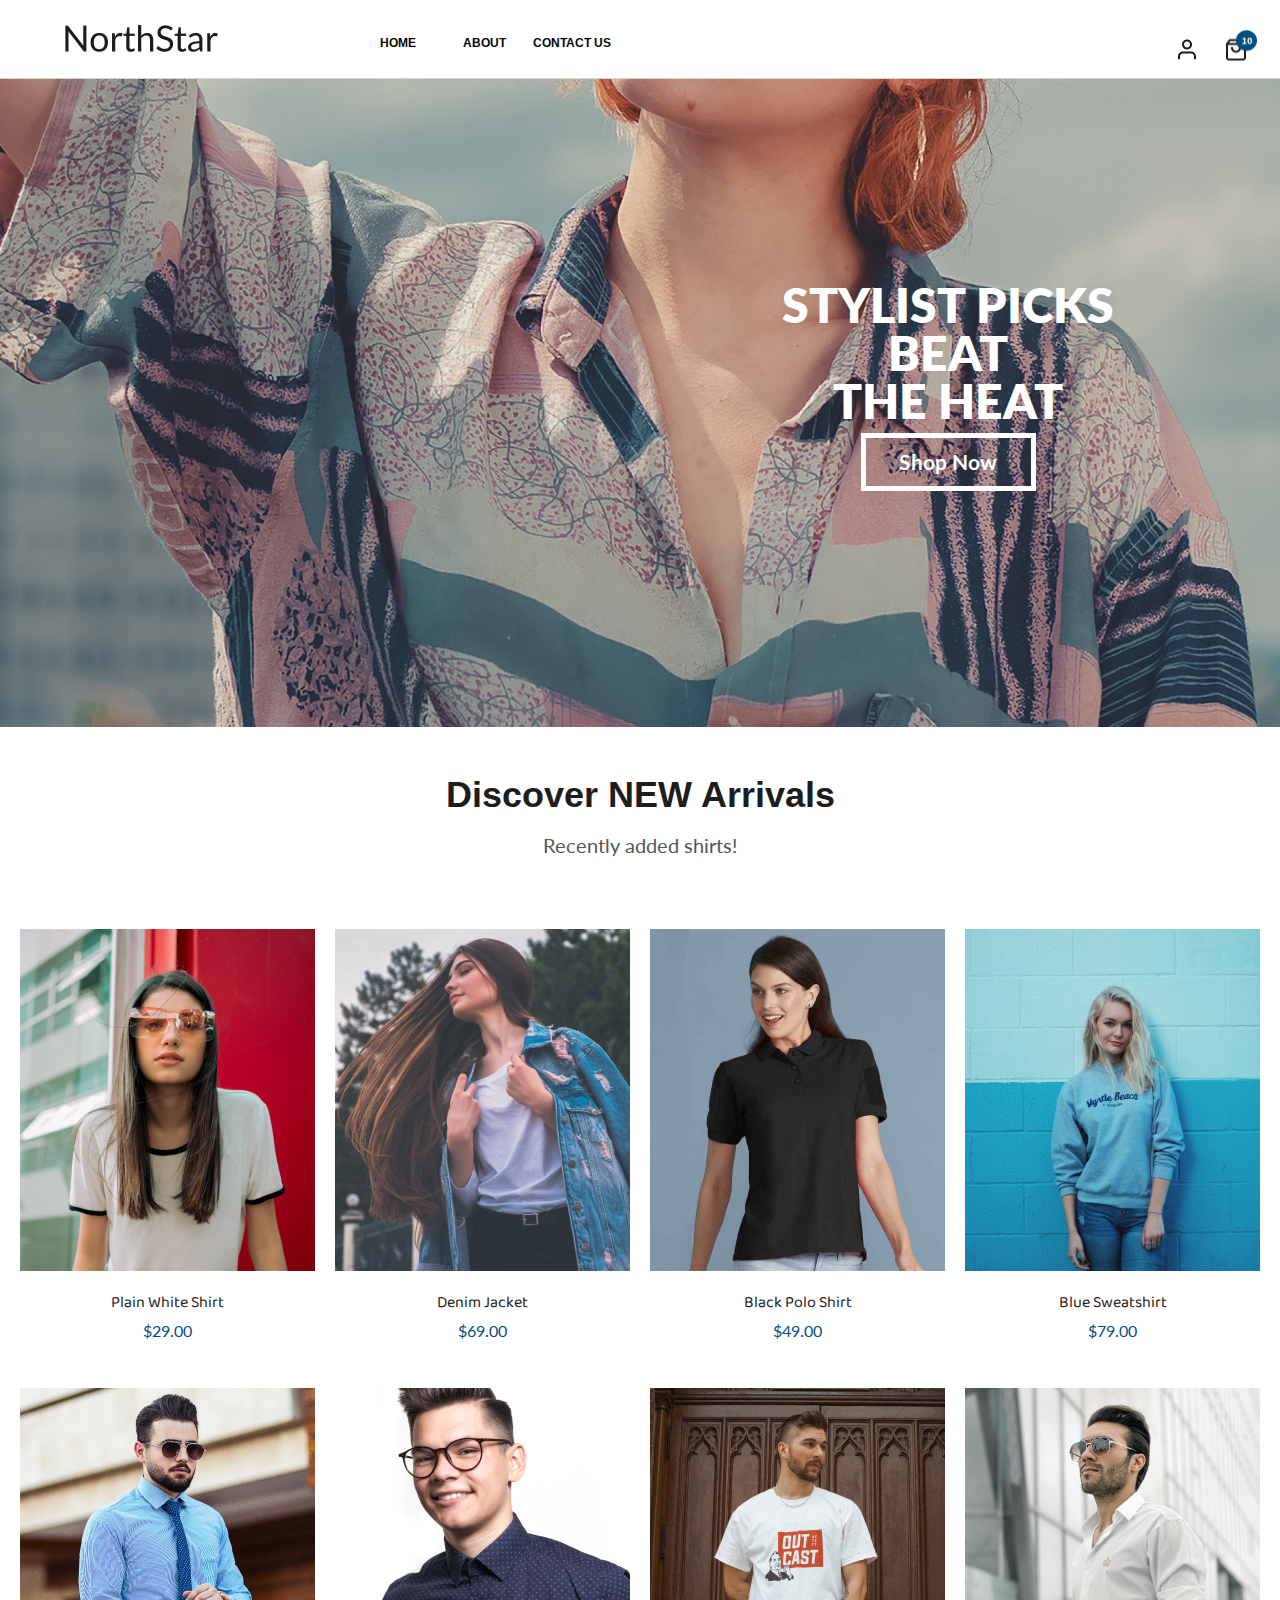
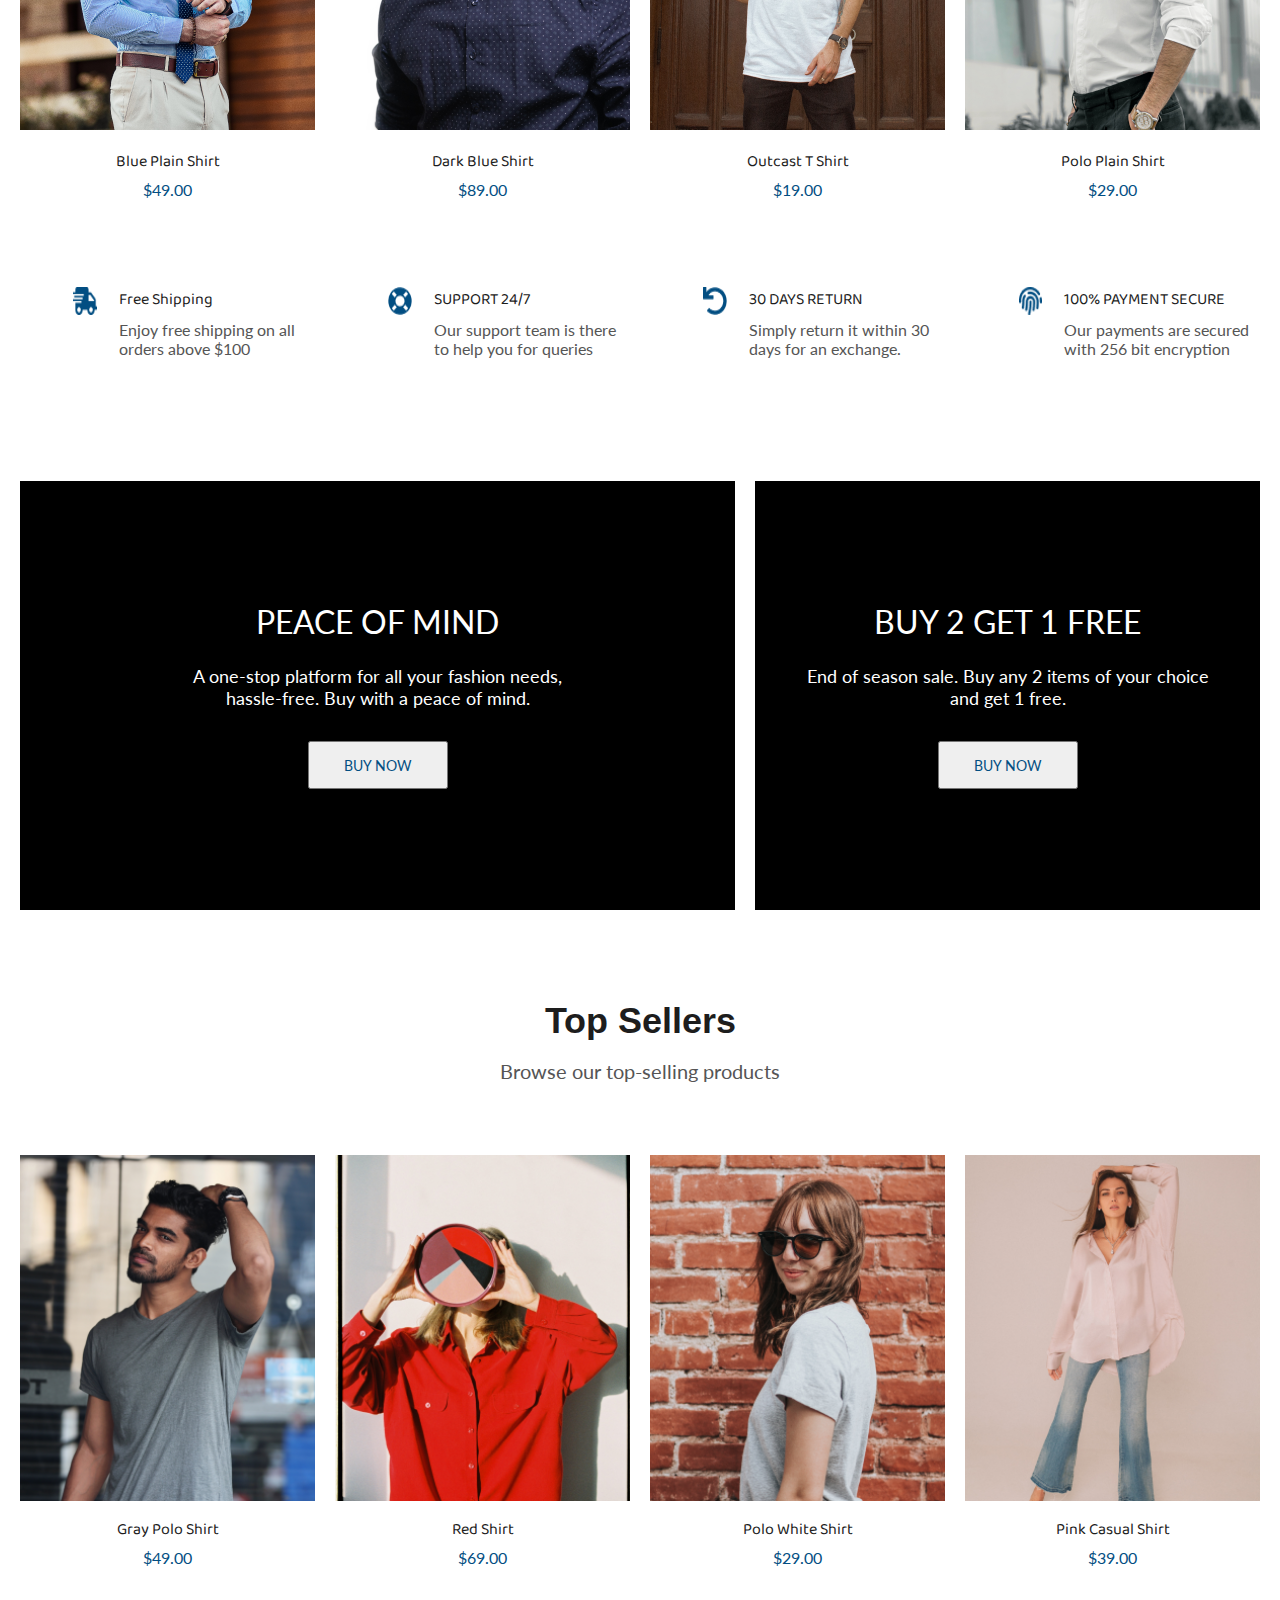
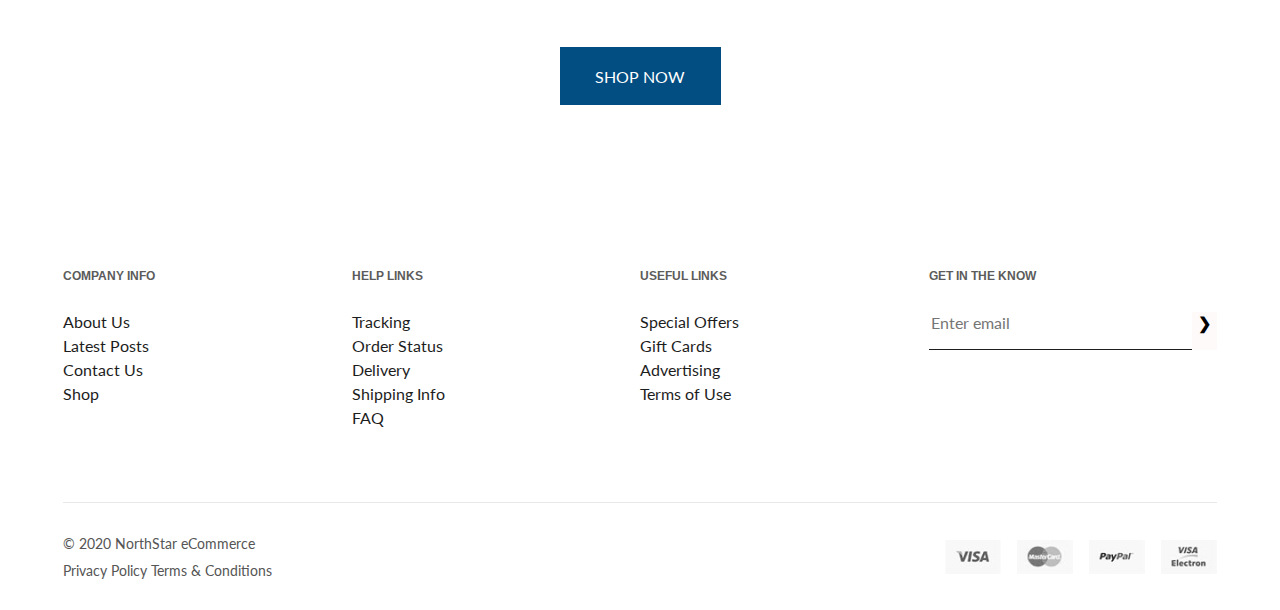
==== index.html @ 8b6afe8f "reviwe10/01/2568" ====
<!DOCTYPE html>
<html lang="en">
    <header>
        <meta charset="UTF-8">
        <meta name="viewport" content="width=device-width, initial-scale=1.0">
        <title>Multiple page</title>
        <link rel="stylesheet" href="style.css">
        <!-- font style -->
        <link rel="preconnect" href="https://fonts.googleapis.com">
        <link rel="preconnect" href="https://fonts.gstatic.com" crossorigin>
        <link href='https://fonts.googleapis.com/css?family=Baloo' rel='stylesheet'>
        <link href="https://fonts.googleapis.com/css2?family=Arimo:ital,wght@0,400..700;1,400..700&family=Lato:ital,wght@0,100;0,300;0,400;0,700;0,900;1,100;1,300;1,400;1,700;1,900&display=swap" rel="stylesheet">

    <body>
        <head>
            <nav>
                <div class="logo">
                    <img src="images/home/logo.png">
                </div>
                <div class="nav-groug">
                    <div class="nav-mix">
                    <div class="nav-links">
                        <a href="index.html">HOME</a>
                        <a href="about.html">ABOUT</a>
                        <a href="contact.html">CONTACT US</a>
                    </div>
                    </div>
                    <div class="nav-login">
                        <img class="user-icon" src="images/home/user-icon.png">
                        <img class="cart-icon" src="images/home/cart-icon.png">
                        <img class="menu-icon" src="images/home/menu-icon.png">
                    </div>
                </div>
            </nav>
        </head>

        <section class="welcome">
            <img src="images/home/bg-header.png">
            <div class="welcome-overlay">
                <h1>stylist picks beat<br> the heat</h1>
                <button>Shop Now</button>
            </div>
        </section>

        <!-- products -->
        <section class="new-arrivals">
            <div class="discover-new-arrivals">
                <h2>Discover NEW Arrivals</h2>
                <p>Recently added shirts!</p>
            </div>

            <div class="products-mix">
                <div class="products">
                    <a href="product-women.html">
                        <img src="images/home/new-plain-white-shirt-1.png">
                    </a>
                    <b>Plain White Shirt</b>
                    <p>$29.00</p>
                </div>
                <div class="products products-title two">
                    <a href="product-women.html">
                        <img src="images/home/new-denim-jacket-2.png">
                    </a>
                    <b>Denim Jacket</b>
                    <p>$69.00</p>
                </div>
                <div class="products products-title three">
                    <a href="product-women.html">
                        <img src="images/home/new-black-polo-shirt-3.png">
                    </a>
                    <b>Black Polo Shirt</b>
                    <p>$49.00</p>
                </div>
                <div class="products products-title four">
                    <a href="product-women.html">
                        <img src="images/home/new-blue-sweatshirt-4.png">
                    </a>
                    <b>Blue Sweatshirt</b>
                    <p>$79.00</p>
                </div>
                <div class="products products-title five">
                    <a href="product-men.html">
                        <img src="images/home/new-blue-plain-shirt-5.png">
                    </a>
                    <b>Blue Plain Shirt</b>
                    <p>$49.00</p>
                </div>
                <div class="products products-title six">
                    <a href="product-men.html">
                        <img src="images/home/new-dark-blue-shirt-6.png">
                    </a>
                    <b>Dark Blue Shirt</b>
                    <p>$89.00</p>
                </div>
                <div class="products products-title seven">
                    <a href="product-men.html">
                        <img src="images/home/new-outcast-shirt-7.png">
                    </a>
                    <b>Outcast T Shirt</b>
                    <p>$19.00</p>
                </div>
                <div class="products products-title eight">
                    <a href="product-men.html">
                        <img src="images/home/new-polo-shirt-8.png">
                    </a>
                    <b>Polo Plain Shirt</b>
                    <p>$29.00</p>
                </div>
            </div>
        </section>

        <!-- option -->
        <section class="option-mix">
            <div class="option">
                <img src="images/home/option-icon-1.png">
                <div class="option-text">
                    <b>Free Shipping</b>
                    <p>Enjoy free shipping on all orders above $100</p> 
                </div>
            </div>
            <div class="option two">
                <img src="images/home/option-icon-2.png">
                <div class="option-text two">
                    <b>SUPPORT 24/7</b>
                    <p>Our support team is there to help you for queries</p> 
                </div>
            </div>
            <div class="option three">
                <img src="images/home/option-icon-3.png">
                <div class="option-text three">
                    <b>30 DAYS RETURN</b>
                    <p>Simply return it within 30 days for an exchange.</p> 
                </div>
            </div>
            <div class="option four">
                <img src="images/home/option-icon-4.png">
                <div class="option-text four">
                    <b>100% PAYMENT SECURE</b>
                    <p>Our payments are secured with 256 bit encryption</p> 
                </div>
            </div>
        </section>

        <!-- promotion -->
        <section class="promotion-mix">
            <div class="promotion">
                <h1>peace of mind</h1>
                <p>A one-stop platform for all your fashion needs, hassle-free. Buy with a peace of mind.</p>
                <button>BUY NOW</button>
            </div>
            <div class="promotion two">
                <h1>Buy 2 Get 1 Free</h1>
                <p>End of season sale. Buy any 2 items of your choice and get 1 free.</p>
                <button>BUY NOW</button>
            </div>
        </section>

        <!-- top-sellers -->
        <section class="new-arrivals top-sellers-mix">
            <div class="discover-new-arrivals top-sellers">
                <h2>Top Sellers</h2>
                <p>Browse our top-selling products</p>
            </div>

            <div class="products-mix top-products-mix">
                <div class="products top-one">
                    <div class="image-container">
                        <img src="images/home/top-gray-polo-shirt-1.png">
                        <div class="hover-overlay">
                            <button>VIEW MORE</button>
                        </div>
                    </div>
                    <b>Gray Polo Shirt</b>
                    <p>$49.00</p>
                </div>
                <div class="products top-two">
                    <div class="image-container">
                        <img src="images/home/top-red-shirt-2.png">
                        <div class="hover-overlay">
                            <button>VIEW MORE</button>
                        </div>
                    </div>
                    <b>Red Shirt</b>
                    <p>$69.00</p>
                </div>
                <div class="products top-three">
                    <div class="image-container">
                        <img src="images/home/top-olo-white-3.png">
                        <div class="hover-overlay">
                            <button>VIEW MORE</button>
                        </div>
                    </div>
                    <b>Polo White Shirt</b>
                    <p>$29.00</p>
                </div>
                <div class="products top-four">
                    <div class="image-container">
                        <img src="images/home/top-pink-casual-4.png">
                        <div class="hover-overlay">
                            <button>VIEW MORE</button>
                        </div>
                    </div>
                    <b>Pink Casual Shirt</b>
                    <p>$39.00</p>
                </div>
            </div>

            <div class="show-now">
                <button>SHOP NOW</button>
            </div>
        </section>

        <!-- footer -->
        <footer class="footer">
            <div class="footer-mix">
                <div class="footer-list">
                    <b>Company Info</b>
                    <p>About Us</p>
                    <p>Latest Posts</p>
                    <p>Contact Us</p>
                    <p>Shop</p>
                </div>
                <div class="footer-list footer-two">
                    <b>Help Links</b>
                    <p>Tracking</p>
                    <p>Order Status</p>
                    <p>Delivery</p>
                    <p>Shipping Info</p>
                    <p>FAQ</p>
                </div>
                <div class="footer-list footer-three">
                    <b>Useful Links</b>
                    <p>Special Offers</p>
                    <p>Gift Cards</p>
                    <p>Advertising</p>
                    <p>Terms of Use</p>
                </div>
                <div class="footer-list footer-four">
                    <b>Get in the Know</b>
                    <form class="email-form">
                        <input type="email" placeholder="Enter email">
                        <button type="submit">&#10095;</button>
                    </form>
                </div>
            </div>
            <div class="footer-bottom">
                <div class="footer-policy">
                    <p class="footer-title">© 2020 NorthStar eCommerce</p>
                    <p class="footer-title-two">Privacy Policy  Terms & Conditions</p>
                </div>
                <div class="payment-icons">
                    <img src="images/home/footer-visa-1.png" >
                    <img src="images/home/footer-master-card-2.png" >
                    <img src="images/home/footer-paypal-3.png" >
                    <img src="images/home/footer-electon-4.png" >
                </div>
            </div>
        </footer>
        

    </body>
</html>
---- style.css ----
body {
    margin: 0;
    padding: 0;
    color: #333;
    font-weight: 400;
    font-style: normal;
    width: 100%;
    overflow-x: hidden;
}

header {
    background: #FFFFFF;
    color: #5b5b5b;
    position: sticky;
    scroll-snap-type: y mandatory;
    top: 0;
    z-index: 1000;
}

.logo {
    max-width: 156px;
    height: 44px;
    /* padding: 0px; */
    /* margin: 0; */
    /* display: flex; */
    align-content: center;
}

h1 {
    font-family: "Lato";
    font-style: normal;
}

p {
    font-family: "Lato";
    font-style: normal;
}

a {
    font-family: "Lato";
    font-style: normal;
}

button {
    font-family: "Lato";
    font-style: normal;
}

nav {
    display: flex;
    align-items: flex-end;
    padding: 18px 65px 16px;
    color: #fff;
    border-bottom: 1px solid #D6D6D6;
    gap: 140px;
}

.nav-groug {
    display: flex;
    justify-content: space-between
}

.nav-mix {
    display: flex;
}

.nav-links {
    list-style: none;
    color: #fff;
    gap: 8px;
    margin: 0;
    padding: 0;
    align-items: center;
    display: flex;
}

.nav-links a {
    font-family: "Arimo";
    font-weight: 700;
    font-style: normal;
    font-size: 12px;
    transition: color 0.3s;
    text-decoration: none;
    color: #060606;
    width: 79px;
    height: 16px;
    text-align: center;
}

.nav-login {
    display: flex;
    gap: 25px;
    margin: 0;
    padding-left: 564px;
    align-items: flex-end;
}

.user-icon .menu-icon {
    width: 24px;
    height: 24px;
}

.cart-icon {
    width: 33px;
    height: 39px;
}

.nav-links a:hover {
    color: #024E82;
}

.welcome {
    color: #060606;
    text-align: center;
    position: relative;
}

.welcome img {
    /* max-width: 1440px; */
    height: 648px;
    object-fit: cover;
    width: 100%;
}

.welcome-overlay {
    position: absolute;
    top: 202px;
    right: 102px;
    max-width: 460px;
    /* height: 384px; */
    width: 100%;
    /* transform: translate(60px, -50%); */
    text-transform: uppercase;
}

.welcome h1 {
    color: #ffffff;
    font-size: 48px;
    /* font-weight: bold; */
    line-height: 73px;
    margin: 0;
    text-align: center;
    /* font-family: 'LATO'; */
    font-weight: 800;
    line-height: 48px;
    /* width: 492px; */
    height: 104px;
    padding-bottom: 48px;
    /* box-shadow: 0px 4px 4px 0px rgba(0, 0, 0, 0.25); */
}

.welcome button {
    background: none;
    color: #ffffff;
    border: none;
    font-size: 21px;
    width: 175px;
    height: 58px;
    line-height: 22px;
    border: 5px solid rgba(255, 255, 255, 1);
    font-weight: 700;
    font-family: 'Lato';
    cursor: pointer;
}

.welcome button:hover{
    background-color: #45c39f;
    color: #ffffff;
}

/* Discover NEW Arrivals */
.new-arrivals {
    display: flex;
    flex-direction: column;
    align-items: center;
    margin: 42px 63px 18px;
}

.discover-new-arrivals {
    text-align: center;
}

.discover-new-arrivals h2 {
    font-family: Arimo;
    font-size: 36px;
    font-weight: 700;
    margin: 0;
    color: rgba(29, 29, 29, 1);
}

.discover-new-arrivals p {
    font-weight: 400;
    font-size: 20px;
    color: rgba(85, 85, 85, 1);
    margin: 16px 0 48px;
    height: 48px;
}

.products-mix {
    display: grid;
    grid-template-columns: repeat(4, 295px);
    gap: 48px 20px;
}

.products {
    display: flex;
    flex-direction: column;
    /* justify-content: center; */
    align-items: center;
}

.products-mix img {
    width: 295px;
    height: 342px;
    object-fit: cover;
}

.products-mix b {
    font-family: 'Baloo';
    font-size: 16px;
    font-weight: 400;
    text-align: center;
    color: rgba(29, 29, 29, 1);
    margin: 16px 0 6px;
}

.products-mix p {
    font-size: 16px;
    font-weight: 400;
    color: rgba(2, 78, 130, 1);
    margin: 0;
}

/* option */
.option-mix {
    display: grid;
    grid-template-columns: repeat(4, 233px);
    /* justify-content: space-around; */
    gap: 82px;
    padding: 70px 0 70px 73px;
}

.option-mix img {
    width: 24px;
    height: 28px;
    object-fit: fill;
}

.option-mix b {
    font-family: 'Baloo';
    font-size: 16px;
    font-weight: 400;
    color: rgba(29, 29, 29, 1);
}

.option-mix p {
    font-weight: 400;
    font-size: 16px;
    color: #555555;
    margin-top: 8px;
}

.option {
    display: grid;
    grid-template-columns: repeat(2, auto);
    gap: 22px;
}

/* promotion */
.promotion-mix {
    grid-template-columns: 715px 505px;
    display: grid;
    gap: 20px;
    justify-content: center;
    margin: 37px 63px 89px;
}

.promotion {
    background-color: black;
    display: flex;
    flex-direction: column;
    height: 429px;
    align-items: center;
    justify-content: center;
}

.promotion-mix h1 {
    font-size: 32px;
    font-weight: 400;
    text-transform: uppercase;
    color: white;
    margin: 0;
}

.promotion-mix p {
    font-size: 18px;
    font-weight: 400;
    color: white;
    width: 406px;
    text-align: center;
    margin: 24px 0 32px;
}

.promotion-mix button {
    font-family: 'Lato';
    font-size: 14px;
    font-weight: 400;
    color: #024E82;
    width: 140px;
    height: 48px;
    cursor: pointer;
}

.promotion-mix button:hover {
    background-color: #024E82;
    color: #D6D6D6;
}

/* Top product */
.image-container {
    position: relative;
    overflow: hidden;
}

.image-container img {
    width: 100%;
    height: 100%;
    object-fit: cover;
    transition: transform 0.3s ease-in-out;
}

.image-container:hover img {
    transform: scale(1.1); /* Zoom-in effect */
}

.hover-overlay {
    position: absolute;
    top: 50%;
    left: 50%;
    width: 100%;
    height: 100%;
    background-color: rgba(58, 58, 58, 0.72);
    display: flex;
    align-items: center;
    justify-content: center;
    opacity: 0;
    transition: opacity 0.3s ease-in-out;
    transform: translate(-50%, -50%);
}

.image-container:hover .hover-overlay {
    opacity: 1;
    cursor: pointer;
}

.hover-overlay button {
    background-color: white;
    color: black;
    border: none;
    font-size: 14px;
    font-weight: bold;
    transition: background-color 0.3s ease;
    width: 153px;
    height: 48px;
    font-family: 'Lato';
    color: #024E82;
    cursor: pointer;
}

.hover-overlay button:hover {
    background-color: black;
    color: white;
}

.top-products-mix {
    margin-bottom: 80px;
}

.top-sellers-mix {
    margin: 42px 63px 110px;
}

.show-now button {
    width: 161px;
    height: 58px;
    font-size: 16px;
    font-weight: 400;
    color: #FFFFFF;
    border-style: none;
    background-color: #024E82;
    cursor: pointer;
}

/* footer */
.footer {
    padding: 53px 63px 31px;
}

.footer-mix {
    display: flex;
    margin-bottom: 70px;
}

.footer-list {
    flex: 1;
    min-width: 200px;
}

.footer-list b {
    font-size: 12px;
    text-transform: uppercase;
    display: block;
    margin-bottom: 29px;
    font-weight: 700;
    font-family: 'Arimo';
}

.footer-list p {
    margin: 0 0 5px;
    font-size: 16px;
    color: #1D1D1D;
}

.footer-list p:hover {
    text-decoration: underline;
}

.email-form {
    display: flex;
    align-items: center;
    color: #555555;
}

.email-form input {
    flex: 1;
    padding-bottom: 17px;
    border: none;
    font-size: 16px;
    font-family: 'Lato';
    font-weight: 400;
    display: block;
    border-bottom: 1px solid #1D1D1D;
}

.email-form button {
    padding-bottom: 17px;
    border: none;
    background-color: snow;
    font-size: 16px;
    font-weight: 900;
    cursor: pointer;
}

.email-form button:hover {
    color: #ef1313;
}

.footer-bottom {
    display: flex;
    justify-content: space-between;
    align-items: center;
    font-size: 14px;
    color: #555555;
    border-top: 1px solid #E8E8E8;
    padding-top: 32px;
}

.footer-title {
    margin: 0 0 10px;
}

.footer-title-two {
    margin: 0;
}

.payment-icons {
    display: flex;
    gap: 16px;
}

.payment-icons img {
    width: 56px;
    height: 34px;
}
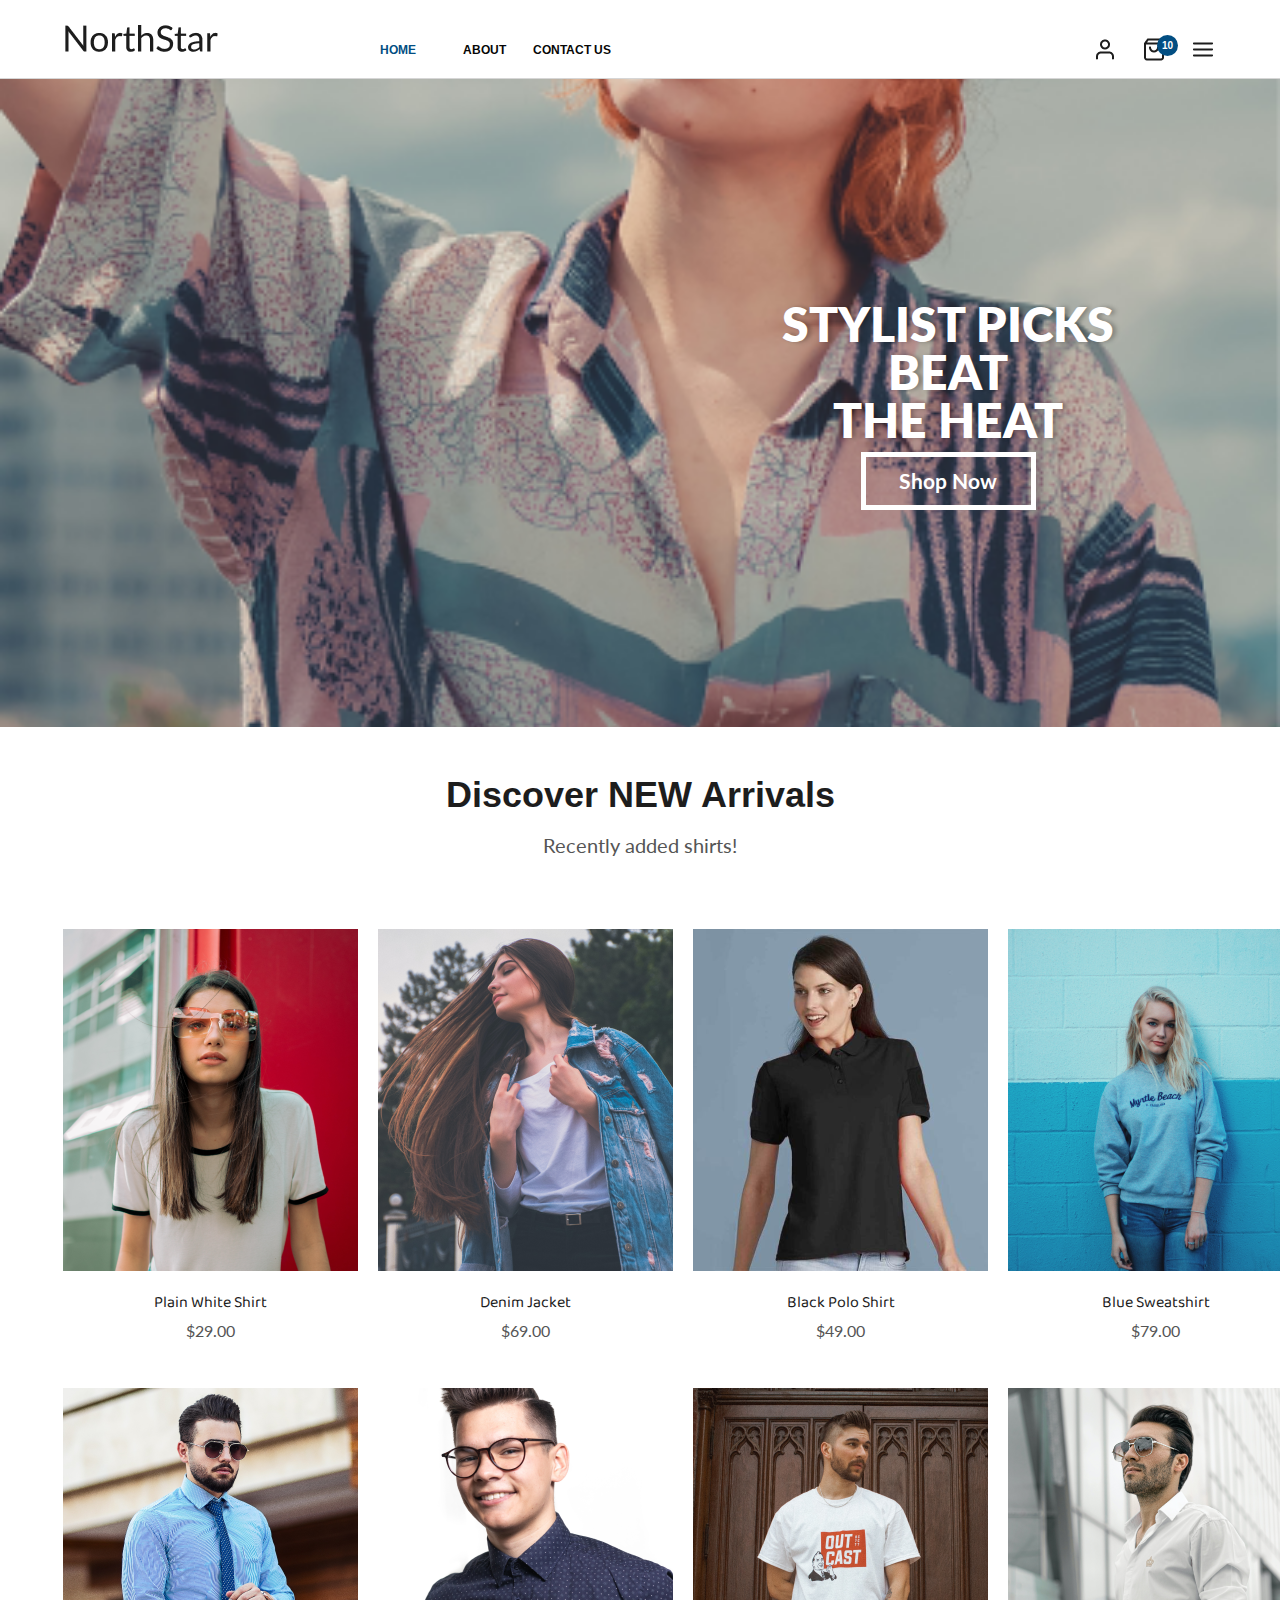
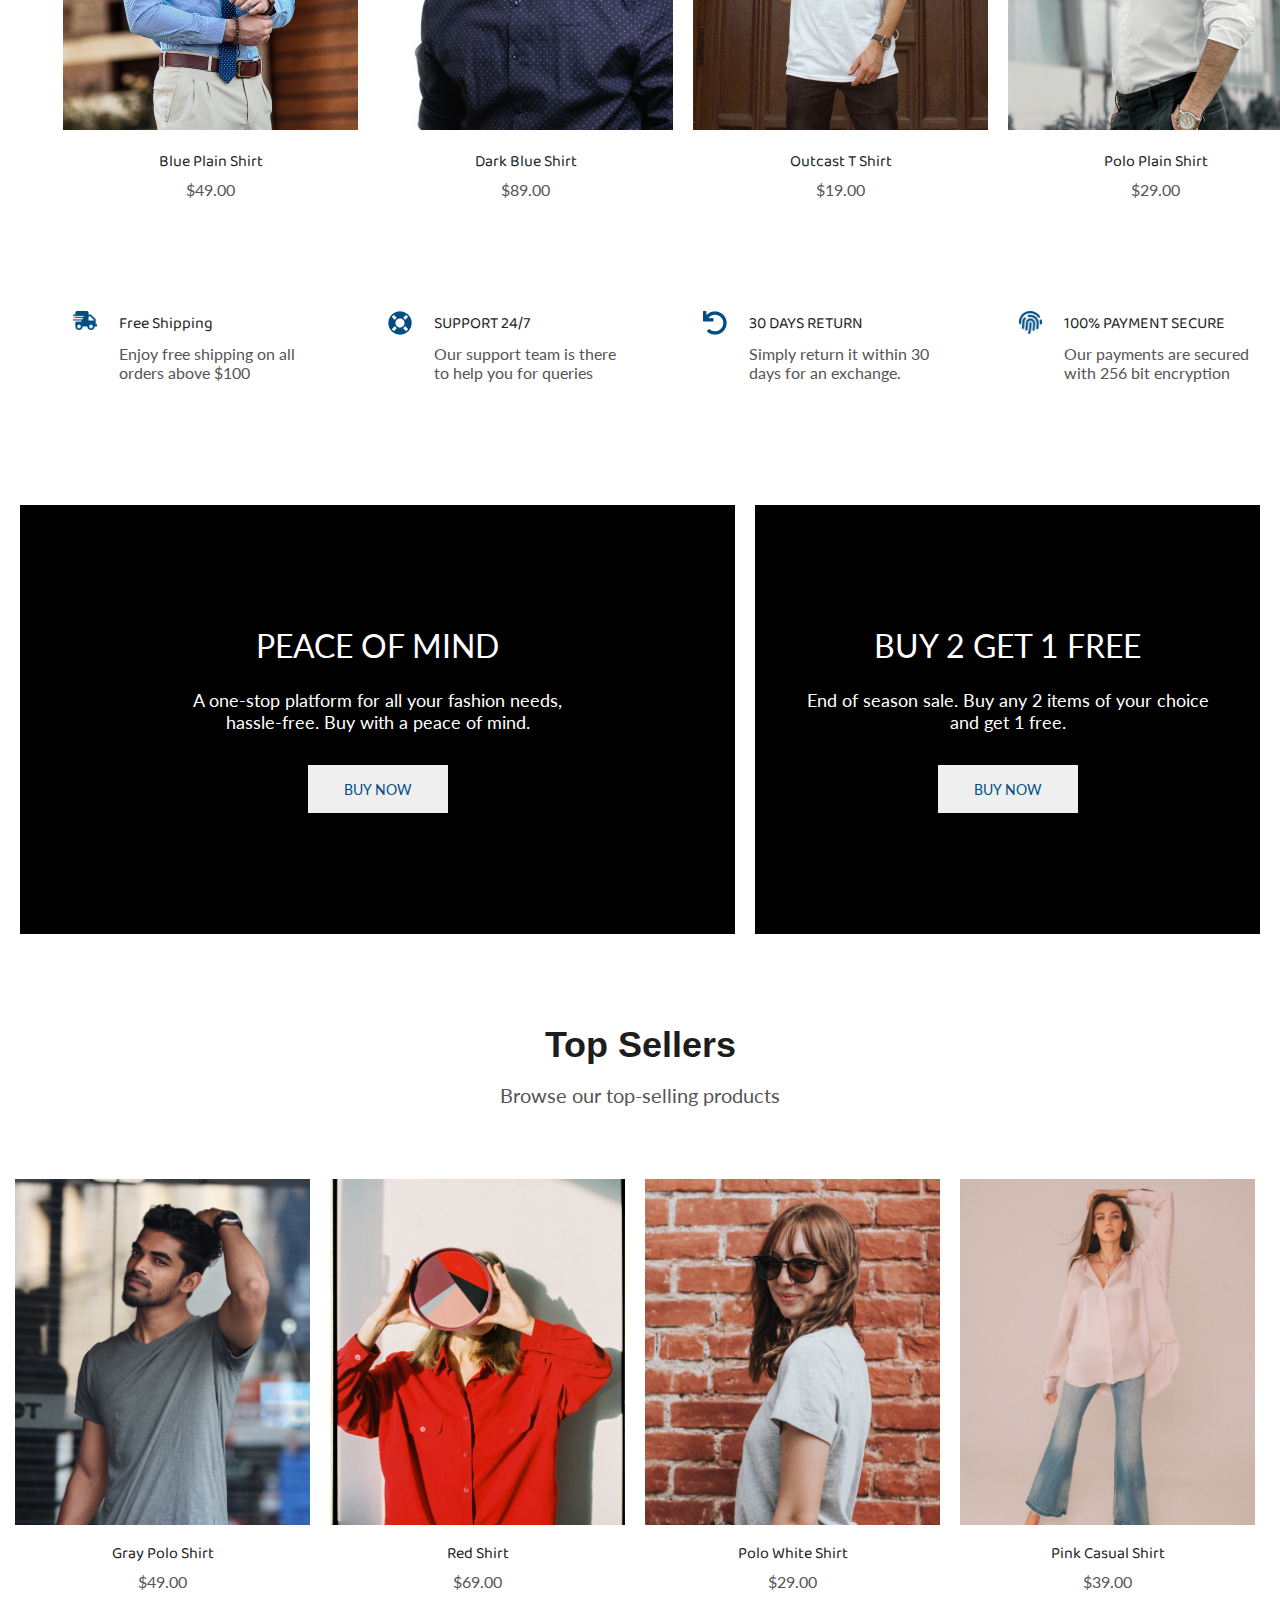
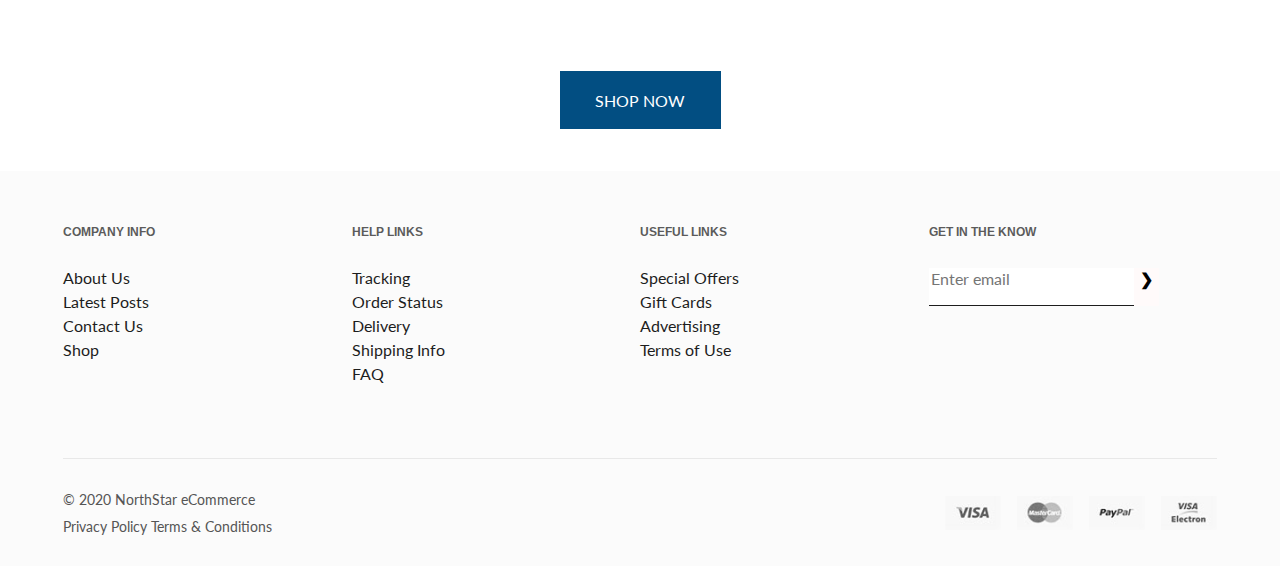
==== commit bc71670b: "review code 15/01/68-2" ====
--- a/index.html
+++ b/index.html
@@ -19,20 +19,35 @@
                 </div>
                 <div class="nav-groug">
                     <div class="nav-mix">
-                    <div class="nav-links">
-                        <a href="index.html">HOME</a>
-                        <a href="about.html">ABOUT</a>
-                        <a href="contact.html">CONTACT US</a>
-                    </div>
+                        <div class="nav-links">
+                            <a href="index.html" class="nav-blue">HOME</a>
+                            <a href="about.html" class="nav-black">ABOUT</a>
+                            <a href="contact.html" class="nav-black">CONTACT US</a>
+                        </div>
                     </div>
                     <div class="nav-login">
                         <img class="user-icon" src="images/home/user-icon.png">
-                        <img class="cart-icon" src="images/home/cart-icon.png">
+                        <div class="cart-mix">
+                            <img class="cart-icon" src="images/home/cart-icon.png" alt="Cart Icon">
+                            <div class="cart-circle">
+                              <!-- <img src="images/home/cart-icon-circle.png" alt="Cart Icon Circle"> -->
+                              <div class="cart-num">
+                                <input type="text" value="10" />
+                              </div>
+                            </div>
+                        </div>
                         <img class="menu-icon" src="images/home/menu-icon.png">
                     </div>
                 </div>
             </nav>
         </head>
+        <div class="hamburger-menu">
+            <nav class="hamham-bar">
+                <a href="index.html">HOME</a>
+                <a href="about.html">ABOUT</a>
+                <a href="contact.html">CONTACT US</a>
+            </nav>
+        </div>
 
         <section class="welcome">
             <img src="images/home/bg-header.png">
@@ -112,27 +127,27 @@
         <!-- option -->
         <section class="option-mix">
             <div class="option">
-                <img src="images/home/option-icon-1.png">
+                <img class="shop-img" src="images/home/option-icon-1.png">
                 <div class="option-text">
                     <b>Free Shipping</b>
                     <p>Enjoy free shipping on all orders above $100</p> 
                 </div>
             </div>
-            <div class="option two">
+            <div class="option">
                 <img src="images/home/option-icon-2.png">
                 <div class="option-text two">
                     <b>SUPPORT 24/7</b>
                     <p>Our support team is there to help you for queries</p> 
                 </div>
             </div>
-            <div class="option three">
+            <div class="option">
                 <img src="images/home/option-icon-3.png">
                 <div class="option-text three">
                     <b>30 DAYS RETURN</b>
                     <p>Simply return it within 30 days for an exchange.</p> 
                 </div>
             </div>
-            <div class="option four">
+            <div class="option">
                 <img src="images/home/option-icon-4.png">
                 <div class="option-text four">
                     <b>100% PAYMENT SECURE</b>
@@ -167,7 +182,9 @@
                     <div class="image-container">
                         <img src="images/home/top-gray-polo-shirt-1.png">
                         <div class="hover-overlay">
-                            <button>VIEW MORE</button>
+                            <a href="product-men.html">
+                                <button>VIEW MORE</button>
+                            </a>
                         </div>
                     </div>
                     <b>Gray Polo Shirt</b>
@@ -177,7 +194,9 @@
                     <div class="image-container">
                         <img src="images/home/top-red-shirt-2.png">
                         <div class="hover-overlay">
-                            <button>VIEW MORE</button>
+                            <a href="product-women.html">
+                                <button>VIEW MORE</button>
+                            </a>
                         </div>
                     </div>
                     <b>Red Shirt</b>
@@ -187,7 +206,9 @@
                     <div class="image-container">
                         <img src="images/home/top-olo-white-3.png">
                         <div class="hover-overlay">
-                            <button>VIEW MORE</button>
+                            <a href="product-women.html">
+                                <button>VIEW MORE</button>
+                            </a>
                         </div>
                     </div>
                     <b>Polo White Shirt</b>
@@ -197,7 +218,9 @@
                     <div class="image-container">
                         <img src="images/home/top-pink-casual-4.png">
                         <div class="hover-overlay">
-                            <button>VIEW MORE</button>
+                            <a href="product-women.html">
+                                <button>VIEW MORE</button>
+                            </a>
                         </div>
                     </div>
                     <b>Pink Casual Shirt</b>
@@ -256,6 +279,15 @@
                 </div>
             </div>
         </footer>
+
+        <script>
+            const hamburger = document.querySelector('.menu-icon');
+            const hamburgermenu = document.querySelector('.hamburger-menu');
+    
+            hamburger.addEventListener('click', () => {
+                hamburgermenu.classList.toggle('show');
+            });
+        </script>
         
 
     </body>
--- a/style.css
+++ b/style.css
@@ -1,3 +1,7 @@
+/* * {
+    border: 1px solid red;
+} */
+
 body {
     margin: 0;
     padding: 0;
@@ -57,7 +61,8 @@
 
 .nav-groug {
     display: flex;
-    justify-content: space-between
+    justify-content: space-between;
+    width: 100%;
 }
 
 .nav-mix {
@@ -81,7 +86,6 @@
     font-size: 12px;
     transition: color 0.3s;
     text-decoration: none;
-    color: #060606;
     width: 79px;
     height: 16px;
     text-align: center;
@@ -91,8 +95,9 @@
     display: flex;
     gap: 25px;
     margin: 0;
-    padding-left: 564px;
+    /* padding-left: 564px; */
     align-items: flex-end;
+    cursor: pointer;
 }
 
 .user-icon .menu-icon {
@@ -101,12 +106,105 @@
 }
 
 .cart-icon {
-    width: 33px;
-    height: 39px;
-}
-
-.nav-links a:hover {
+    width: 24px;
+}
+
+.cart-mix {
+  position: relative;
+  display: inline-block;
+}
+
+.cart-icon {
+    display: flex;
+}
+
+.cart-circle {
+    position: absolute;
+    /* top: 0; */
+    right: -12px;
+    /* transform: translateY(-50%); */
+    display: flex;
+    align-items: center;
+    justify-content: center;
+    background-color: #024E82;
+    color: #fff;
+    border-radius: 50%;
+    width: 21px;
+    height: 21px;
+    bottom: 6px;
+}
+
+.cart-num {
+    display: flex;
+}
+
+.cart-num input {
+    border: none;
+    background: transparent;
+    color: #fff;
+    text-align: center;
+    font-size: 10px;
+    /* width: 20px; */
+    font-weight: 700;
+    width: 100%;
+}
+
+/* .cart-num input:focus {
+  outline: none;
+} */
+
+/* .nav-links a:hover {
     color: #024E82;
+} */
+
+.nav-blue {
+    color: #024E82;
+}
+
+.nav-black {
+    color: #060606;
+}
+
+.menu-icon {
+    cursor: pointer;
+}
+
+.hamham-bar {
+    cursor: pointer;
+    flex-direction: column;
+    align-items: flex-start;
+    gap: 15px;
+    padding: 0px 15px;
+    border: none;
+}
+
+.hamham-bar a {
+    text-decoration: none;
+    list-style: none;
+    color: black;
+}
+
+.hamham-bar a:hover{
+    color: #0056b3;
+}
+
+/* Hamburger Menu */
+.hamburger-menu {
+    display: none;
+    flex-direction: column;
+    position: absolute;
+    top: 84px;
+    left: 0;
+    background-color: white;
+    width: 100%;
+    box-shadow: 0px 4px 6px rgba(0, 0, 0, 0.1);
+    padding: 20px;
+    z-index: 999;
+}
+    
+.hamburger-menu.show {
+    display: flex;
+    flex-direction: column;
 }
 
 .welcome {
@@ -124,12 +222,12 @@
 
 .welcome-overlay {
     position: absolute;
-    top: 202px;
+    top: 50%;
     right: 102px;
     max-width: 460px;
     /* height: 384px; */
     width: 100%;
-    /* transform: translate(60px, -50%); */
+    transform: translateY(-50%);
     text-transform: uppercase;
 }
 
@@ -146,7 +244,7 @@
     /* width: 492px; */
     height: 104px;
     padding-bottom: 48px;
-    /* box-shadow: 0px 4px 4px 0px rgba(0, 0, 0, 0.25); */
+    text-shadow: #00000040 4px 0 4px;
 }
 
 .welcome button {
@@ -168,16 +266,53 @@
     color: #ffffff;
 }
 
+/* about/contact */
+.welcome-mini {
+    color: #060606;
+    text-align: center;
+    position: relative;
+}
+
+.welcome-mini img {
+    /* max-width: 1440px; */
+    height: 348px;
+    object-fit: cover;
+    width: 100%;
+}
+
+.welcome-overlay-mini {
+    position: absolute;
+    bottom: 70px;
+    max-width: 460px;
+    width: 100%;
+    /* transform: translate(60px, -50%); */
+    text-transform: uppercase;
+    left: 63px;
+}
+
+.welcome-mini h1 {
+    color: #ffffff;
+    font-size: 48px;
+    margin: 0;
+    font-weight: 400;
+    width: 460px;
+    height: 48px;
+}
+
 /* Discover NEW Arrivals */
 .new-arrivals {
-    display: flex;
+    /* display: flex;
     flex-direction: column;
-    align-items: center;
+    align-items: center; */
     margin: 42px 63px 18px;
 }
 
 .discover-new-arrivals {
+    /* text-align: center; */
+    /* width: calc(1366px - 116px); */
+    /* margin: 42px auto; */
     text-align: center;
+    margin-bottom: 48px;
 }
 
 .discover-new-arrivals h2 {
@@ -192,7 +327,7 @@
     font-weight: 400;
     font-size: 20px;
     color: rgba(85, 85, 85, 1);
-    margin: 16px 0 48px;
+    margin: 16px 0 0;
     height: 48px;
 }
 
@@ -200,6 +335,8 @@
     display: grid;
     grid-template-columns: repeat(4, 295px);
     gap: 48px 20px;
+    width: calc(1366px - 116px);
+    margin: 42px auto;
 }
 
 .products {
@@ -227,7 +364,7 @@
 .products-mix p {
     font-size: 16px;
     font-weight: 400;
-    color: rgba(2, 78, 130, 1);
+    color: #555555;
     margin: 0;
 }
 
@@ -238,11 +375,18 @@
     /* justify-content: space-around; */
     gap: 82px;
     padding: 70px 0 70px 73px;
+    /* width: 100%; ปิดเพราะทำหน้าจอมือถือ */
+    max-width: 1240px;
+    margin: 0 auto;
+}
+
+.shop-img {
+    width: 30px;
 }
 
 .option-mix img {
     width: 24px;
-    height: 28px;
+    /* height: 28px; */
     object-fit: fill;
 }
 
@@ -309,6 +453,7 @@
     width: 140px;
     height: 48px;
     cursor: pointer;
+    border: none;
 }
 
 .promotion-mix button:hover {
@@ -377,7 +522,9 @@
 }
 
 .top-sellers-mix {
-    margin: 42px 63px 110px;
+    /* margin: 42px 63px 110px; */
+    width: calc(1366px - 116px);
+    margin: 42px auto;
 }
 
 .show-now button {
@@ -389,11 +536,557 @@
     border-style: none;
     background-color: #024E82;
     cursor: pointer;
+    margin: 0 auto;
+    align-items: center;
+    display: flex;
+    text-align: center;
+    justify-content: center;
+}
+
+/* About page */
+.welcome-mini {
+    color: #060606;
+    text-align: center;
+    position: relative;
+}
+
+.welcome-mini img {
+    /* max-width: 1440px; */
+    height: 348px;
+    object-fit: cover;
+    width: 100%;
+}
+
+.welcome-overlay-mini {
+    position: absolute;
+    bottom: 70px;
+    max-width: 460px;
+    width: 100%;
+    /* transform: translate(60px, -50%); */
+    text-transform: uppercase;
+    left: 63px;
+}
+
+.welcome-mini h1 {
+    color: #ffffff;
+    font-size: 48px;
+    margin: 0;
+    font-weight: 400;
+    width: 460px;
+    height: 48px;
+}
+
+/* select man or woman */
+.select-mix {
+    grid-template-columns: 600px 600px;
+    display: grid;
+    gap: 40px;
+    justify-content: center;
+    margin: 89px 63px 0;
+}
+
+.select {
+    position: relative;
+}
+
+.select img {
+    width: 600px;
+    height: 600px;
+}
+
+.select-overlay {
+    position: absolute;
+    bottom: 37px;
+    /* max-width: 460px; */
+    /* width: 100%; */
+    /* transform: translate(-50%, -50%); */
+    left: 50%;
+    transform: translateX(-50%);
+}
+
+.select-mix button {
+    font-family: 'Lato';
+    font-size: 24px;
+    font-weight: 400;
+    color: #14517B;
+    width: 196px;
+    height: 67px;
+    border-radius: 26px;
+    border: none;
+    cursor: pointer;
+}
+
+.select-mix button:hover {
+    background-color: #024E82;
+    color: #D6D6D6;
+}
+
+/* The Founders */
+.the-founders {
+    display: flex;
+    flex-direction: column;
+    align-items: center;
+    margin: 107px 63px 110px;
+    background-color: #FBFBFB;
+}
+
+.the-founders-title {
+    margin-bottom: 115px;
+}
+
+.the-founders-title h2 {
+    font-family: Arimo;
+    font-size: 36px;
+    font-weight: 700;
+    margin: 0;
+    color: #1D1D1D;
+}
+
+.the-founders-mix {
+    display: grid;
+    grid-template-columns: repeat(4, 295px);
+    gap: 20px;
+}
+
+.the-founders-people {
+    height: 364px;
+}
+
+.the-founders-mix img {
+    width: 295px;
+    height: 280px;
+    object-fit: cover;
+    margin-bottom: 32px;
+}
+
+.the-founders-mix b {
+    font-family: 'Arimo';
+    font-size: 21px;
+    font-weight: 700;
+    /* text-align: center; */
+    color: #1D1D1D;
+}
+
+/* Testimonials */
+.testimonials-mix {
+    display: flex;
+    flex-direction: column;
+    align-items: center;
+    /* margin: 107px 63px 110px; */
+}
+
+.testimonials-title {
+    margin-bottom: 115px;
+}
+
+.testimonials-title h2 {
+    font-family: Arimo;
+    font-size: 36px;
+    font-weight: 700;
+    margin: 0;
+    color: #1D1D1D;
+}
+
+.big-testimonials {
+    margin: 120px 222px;
+}
+
+.testimonials-people {
+    display: grid;
+    grid-template-columns: 210px 663px;
+    width: 1366px;
+    /* height: 456px; */
+    justify-content: center;
+    /* align-items: center; */
+    gap: 43px;
+}
+
+.testimonials-text {
+    display: flex;
+    flex-direction: column;
+}
+
+.testimonials-text img {
+    width: 48px;
+    height: 48px;
+    margin-bottom: 12px;
+}
+
+.testimonials-text b {
+    /* width: 663px; */
+    font-family: 'Baloo';
+    font-weight: 400;
+    font-size: 24px;
+    color: #555555;
+}
+
+.testimonials-text p {
+    font-size: 21px;
+    font-weight: 700;
+    color: #1D1D1D;
+    margin: 0;
+    margin-top: 32px;
+}
+
+/* contact us from */
+.contact-mix {
+    display: grid;
+    grid-template-columns: 820px 350px;
+    gap: 102px;
+    justify-content: center;
+    margin: 149px 0 110px;
+}
+
+.contact-mix h1 {
+    font-size: 36px;
+    font-weight: 700;
+    font-family: 'Arimo';
+    color: #3A3939;
+    margin: 0;
+}
+
+.contact-mix h2 {
+    margin: 0px;
+    font-size: 24px;
+    font-family: 'Arimo';
+    font-weight: 700;
+    color: #1D1D1D;
+}
+
+.contact-mix p {
+    font-size: 16px;
+    color: #555555;
+    margin: 32px 0 48px;
+}
+
+.form {
+    display: grid;
+    grid-template-columns: 400px 400px;
+    gap: 20px;
+}
+
+.form p {
+    margin: 0px;
+}
+
+.form input {
+    margin-top: 8px;
+    width: 400px;
+    height: 58px;
+    border: 1px solid #EBEBEB;
+    cursor: pointer;
+}
+
+.form-textarea {
+    display: flex;
+    flex-direction: column;
+    cursor: pointer;
+}
+
+.form-textarea p {
+    margin: 20px 0 12px;
+}
+
+.form-textarea textarea {
+    width: 820px;
+    height: 188px;
+    border: 1px solid #EBEBEB;
+    cursor: pointer;
+}
+
+.form-textarea button {
+    width: 192px;
+    height: 58px;
+    margin-top: 24px;
+    font-size: 16px;
+    font-weight: 400;
+    background-color: #024E82;
+    color: white;
+    /* transform: unset; */
+    text-transform: uppercase;
+    border: none;
+    cursor: pointer;
+}
+
+.form-textarea button:hover {
+    background-color: #4f71b0;
+    color: white;
+}
+
+.infomation p {
+    margin: 16px 0 48px;
+}
+
+/* Product */
+/* select man or woman */
+.products-page-mix {
+    gap: 48px;
+    padding: 40px 0 263px 63px;
+    display: grid;
+    grid-template-columns: repeat(2, 550px);
+    margin: 0 auto;
+    max-width: 1366px;
+    /* width: calc(1366px - 63px); */
+    /* margin: 40px auto;*/
+}
+
+/* ส่วนลดมุมบนภาพ */
+  .mini-price-mix {
+    display: flex;
+    align-items: center;
+    justify-content: center;
+    background-color: #D6763C;
+    color: #fff;
+    border-radius: 50%;
+    width: 21px;
+    height: 21px;
+    /* bottom: 6px; */
+    position: absolute;
+    top: 16px;
+    left: 16px;
+    width: 42px;
+    height: 42px;
+  }
+  
+  .mini-price-num {
+      display: flex;
+  }
+  
+  .mini-price-num input {
+      border: none;
+      background: transparent;
+      color: #fff;
+      text-align: center;
+      font-size: 15px;
+      width: 100%;
+      font-weight: 700;
+  }
+
+/* Product Image Section */
+.product-view {
+    position: relative;
+}
+
+.product-view .bg-product {
+    width: 550px;
+    /* border-radius: 8px; */
+    height: 685px;
+}
+
+.products-detail-page h2 {
+    font-weight: 700;
+    font-size: 15px;
+    /* color: #555555; */
+    margin: 0;
+    font-family: 'Arimo';
+    /* transition: up; */
+    text-transform: uppercase;
+}
+
+.products-detail-page h2 a {
+    border-block-end-style: none;
+    text-decoration: none;
+    color: #555555;
+}
+
+.products-detail-page h2 .shop {
+    text-decoration: none;
+    cursor: pointer;
+    color: #1D1D1D;
+}
+
+.products-detail-price h1 {
+    font-size: 36px;
+    font-weight: 700;
+    font-family: 'Arimo';
+    margin: 16px 0 0;
+    color: #1D1D1D;
+}
+
+.star-mix{
+    display: flex;
+    margin: 44px 0 18px 0;
+    text-align: end;
+}
+
+.star-mix p {
+    margin: 0;
+    font-size: 13px;
+}
+
+.star-mix img {
+    width: 15px;
+    height: 15px;
+}
+
+.price-mix {
+    display: flex;
+}
+
+.price-sale {
+    color: #818181;
+    font-size: 24px;
+    margin: 0px;
+    margin-right: 0px 0px 0 13px;
+    padding-right: 13px;
+    text-decoration: line-through;
+    font-weight: 400;
+    font-family: 'Lato';
+}
+
+.price-discounted {
+    color: #024E82;
+    font-size: 24px;
+    /* font-weight: bold; */
+    margin: 0;
+    font-weight: 400;
+    font-family: 'Lato';
+}
+
+.price-text {
+    margin: 26px 0 36px;
+    color: #555;
+    height: 72px;
+    font-size: 16px;
+}
+
+.drop-list {
+    position: relative;
+    width: 210px;
+}
+
+.drop-list select {
+    width: 100%;
+    padding: 10px;
+    font-size: 16px;
+    border: 1px solid #EBEBEB;
+    background-color: #fff;
+    color: #333;
+    cursor: pointer;
+    font-family: 'Lato';
+}
+
+.drop-list select option {
+    padding: 10px;
+    font-size: 16px;
+    background-color: #fff;
+    color: #333;
+    width: 200px;
+    font-family: 'Lato';
+}
+
+.drop-list select option:hover {
+    background-color: #f0f0f0;
+}
+
+.add-to-cart {
+    padding: 0;
+    background-color: #024E82;
+    color: #fff;
+    text-transform: uppercase;
+    border: none;
+    cursor: pointer;
+    width: 165px;
+    height: 48px;
+    font-size: 14px;
+    margin: 36px 0 32px;
+}
+
+.add-to-cart:hover {
+    background-color: #0056b3;
+}
+
+.product-tags p {
+    font-size: 14px;
+    color: #666;
+    margin: 32px 0 46px;
+    line-height: 24px;
+}
+
+.icon-circle {
+    display: block;
+    background: #F1F1F1;
+    width: 32px;
+    height: 32px;
+    border-radius: 50%;
+    position: relative;
+    border: none;
+}
+
+.icon-mini {
+    display: flex;
+    gap: 5px;
+}
+
+.icon-mini img {
+    width: 20px;
+    height: 20px;
+    position: absolute;
+    top: 50%;
+    right: 50%;
+    transform: translate(50%, -50%);
+}
+
+.icon-mini .mail img {
+    width: 16px;
+    height: 16px;
+}
+
+/* Description Section */
+.product-description{
+    /* width: 100%; */
+    height: 301px;
+    margin: 0 auto 9px
+}
+
+.description-title {
+    display: flex;
+    padding-left: 48px;
+}
+
+.description-title h3 {
+    border: 1px solid #EBEBEB;
+    width: 136px;
+    height: 56px;
+    text-align: center;
+    /* justify-content: center; */
+    align-content: center;
+    font-size: 16px;
+    font-family: 'Arimo';
+    font-weight: 700;
+    color: #1D1D1D;
+    margin: 0;
+    border-bottom: none;
+    cursor: pointer;
+}
+
+.description-title .reviews {
+    color: #818181;
+    border-left: none;
+}
+
+.description-section {
+    /* width: 1240px; */
+    height: 246px;
+    /* margin: 48px; */
+    border: 1px solid #EBEBEB;
+    align-content: center;
+    margin: 0 48px;
+}
+
+.description-section p {
+    margin: 0 auto;
+    font-size: 16px;
+    color: #555555;
+    /* border: 1px solid #EBEBEB; */
+    height: 150px;
+    width: 1144px;
 }
 
 /* footer */
 .footer {
     padding: 53px 63px 31px;
+    background-color: #FBFBFB;
 }
 
 .footer-mix {
@@ -419,6 +1112,8 @@
     margin: 0 0 5px;
     font-size: 16px;
     color: #1D1D1D;
+    cursor: pointer;
+
 }
 
 .footer-list p:hover {
@@ -432,7 +1127,7 @@
 }
 
 .email-form input {
-    flex: 1;
+    /* flex: 1; */
     padding-bottom: 17px;
     border: none;
     font-size: 16px;
@@ -483,8 +1178,394 @@
     height: 34px;
 }
 
-
-
-
-
-
+/* หน้าจอใหญ่ */
+@media (min-width: 1366px) {
+
+    .menu-icon {
+        display: none;
+    }
+
+    .product-description {
+        max-width: 1240px ;
+        height: 301px;
+    }
+
+    .description-section {
+        width: 1240px;
+    }
+}
+
+/* tablet */
+@media (min-width: 768px) and (max-width: 1279px) {
+    
+    .nav-mix {
+        display: none;
+    }
+
+    .nav-login {
+        padding: 0;
+    }
+
+    .nav-groug {
+        justify-content: flex-end;
+    }
+
+    .welcome-overlay {
+        top: 50%;
+        right: 50%;
+        transform: translate(50%, -50%);
+    }
+
+    .products-mix {
+        grid-template-columns: repeat(2, 295px);
+        justify-content: center;
+        width: auto;
+        margin-bottom: 80px;
+    }
+    
+    .option-mix {
+        grid-template-columns: repeat(2, 233px);
+        /* margin: 0 auto; */
+        justify-content: center;
+        padding: 70px 0 70px 0;
+    }
+
+    .promotion-mix {
+        grid-template-columns: repeat(1, 715px);
+    }
+
+    .top-sellers-mix {
+        width: auto;
+        margin: 42px auto;
+    }
+
+    /* About */
+    .select-mix {
+        grid-template-columns: 350px 350px;
+        gap: 20px;
+    }
+
+    .select img {
+        width: 350px;
+        height: 350px;
+    }
+
+    .the-founders-mix {
+        grid-template-columns: repeat( 2, 295px);
+    }
+
+    .select-mix button {
+        width: 160px;
+        height: 50px;
+        font-size: 18px;
+    }
+
+    .testimonials-mix {
+        margin: 107px 63px 110px;
+    }
+
+    .testimonials-people {
+        grid-template-columns: 210px 400px;
+        width: 100%;
+    }
+
+    .testimonials-images img {
+        width: 190px;
+    }
+
+    /* contect */
+    .welcome-mini h1 {
+    }
+
+    .welcome-overlay-mini {
+    }
+    
+    .contact-mix{
+        grid-template-columns: repeat(1, 720px);
+        margin: 149px 0 90px;
+    }
+
+    .form input {
+        width: 100%;
+    }
+
+    .form {
+        grid-template-columns: 300px 300px;
+    }
+
+    .form-textarea textarea {
+        width: 100%;
+    }
+
+    .form-textarea button {
+        width: 150px;
+        height: 48px;
+        font-size: 12px;
+    }
+
+    /* product */
+    .products-page-mix {
+        grid-template-columns: repeat(1, auto);
+        padding: 40px 63px 163px;
+    }
+
+    .product-view .bg-product {
+        width: 650px;
+        object-fit: cover;
+    }
+
+    .description-title {
+        padding: 0;
+    }
+
+    .product-description {
+        margin: 0 20px 9px;
+    }
+
+    .description-section {
+        margin: 0;
+    }
+
+    .description-section p {
+        width: 700px;
+    }
+    
+    /* footer */
+    .footer {
+        padding: 53px 23px 31px;
+    }
+
+    .footer-mix {
+        flex-direction: column;
+    }
+
+    .footer-list p {
+        font-size: 18px;
+    }
+
+    .footer-list b {
+        font-size: 15px;
+    }
+
+    .footer-list {
+        margin-bottom: 60px;
+    }
+
+    .footer-bottom { 
+        flex-direction: column-reverse;
+        align-items: flex-start;
+        gap: 50px;
+    }
+
+}
+
+/* mobile */
+@media (min-width: 375px) and (max-width: 767px) {
+
+    nav {
+        padding: 18px 15px 16px;
+        gap: 50px;
+    }
+    
+    .nav-mix {
+        display: none;
+    }
+
+    .nav-login {
+        padding: 0;
+        gap: 15px;
+    }
+
+    .nav-groug {
+        justify-content: flex-end;
+    }
+
+    .welcome-overlay {
+        top: 50%;
+        right: 50%;
+        transform: translate(50%, -50%);
+    }
+
+    .products-mix {
+        grid-template-columns: repeat(2, 150px);
+        justify-content: center;
+        width: auto;
+        margin-bottom: 80px;
+    }
+
+    .new-arrivals {
+        margin: 42px 20px 18px;
+    }
+
+    .products-mix img {
+        width: 150px;
+        height: 202px;
+    }
+    
+    .option-mix {
+        gap: 30px;
+        grid-template-columns: repeat(1, 233px);
+        /* margin: 0 auto; */
+        justify-content: flex-start;
+        padding: 70px 30px 70px;
+    }
+
+    .promotion-mix {
+        grid-template-columns: repeat(1, 380px);
+    }
+
+    .promotion-mix p {
+        width: 100%;
+        max-width: 350px;
+    }
+
+
+    .top-sellers-mix {
+        width: auto;
+        margin: 42px auto;
+    }
+
+    /* About */
+    .select-mix {
+        grid-template-columns: repeat(1, 250px);
+        gap: 20px;
+    }
+
+    .select img {
+        width: 250px;
+        height: 250px;
+    }
+
+    .the-founders-mix {
+        grid-template-columns: repeat( 2, 150px);
+    }
+
+    .the-founders-mix img {
+        width: 150px;
+        height: 150px;
+    }
+
+    .the-founders {
+        margin: 107px 23px 110px;
+    }
+
+    .select-mix button {
+        width: 160px;
+        height: 50px;
+        font-size: 18px;
+    }
+
+    .testimonials-mix {
+        margin: 107px 23px 110px;
+    }
+
+    .testimonials-people {
+        grid-template-columns: repeat(1, 300px);
+        width: 100%;
+    }
+
+    .testimonials-images img {
+        width: 190px;
+    }
+
+    /* contect */
+    .welcome-mini h1 {
+        font-size: 30px;
+        width: 100%;
+    }
+
+    .welcome-overlay-mini {
+        left: -50%;
+        transform: translate(50%, -50%);
+        top: 50%;
+    }
+    
+    .contact-mix{
+        grid-template-columns: repeat(1, 350px);
+        margin: 149px 0 0;
+    }
+
+    .form input {
+        width: 100%;
+    }
+
+    .form {
+        grid-template-columns: repeat(1, 300px);
+    }
+
+    .form-textarea textarea {
+        width: 100%;
+    }
+
+    .form-textarea button {
+        width: 150px;
+        height: 48px;
+        font-size: 12px;
+    }
+
+    /* product */
+    .products-page-mix {
+        grid-template-columns: repeat(1, auto);
+        padding: 40px 10px 163px;
+    }
+
+    .product-view .bg-product {
+        object-fit: cover;
+        width: 350px;
+        height: 400px;
+    }
+
+    .description-title {
+        padding: 0;
+    }
+
+    .product-description {
+        margin: 0 20px 9px;
+    }
+
+    .description-section {
+        margin: 0;
+    }
+
+    .description-section p {
+        height: 200px;
+        width: 300px;
+        margin: 20px auto;
+        font-size: 12px;
+    }
+    
+    /* footer */
+    .footer {
+        padding: 53px 30px 31px;
+    }
+
+    .footer-mix {
+        flex-direction: column;
+    }
+
+    .footer-list p {
+        font-size: 18px;
+    }
+
+    .footer-list b {
+        font-size: 15px;
+    }
+
+    .footer-list {
+        margin-bottom: 60px;
+    }
+
+    .footer-bottom { 
+        flex-direction: column-reverse;
+        align-items: flex-start;
+        gap: 50px;
+    }
+}
+
+
+
+
+
+
+
+
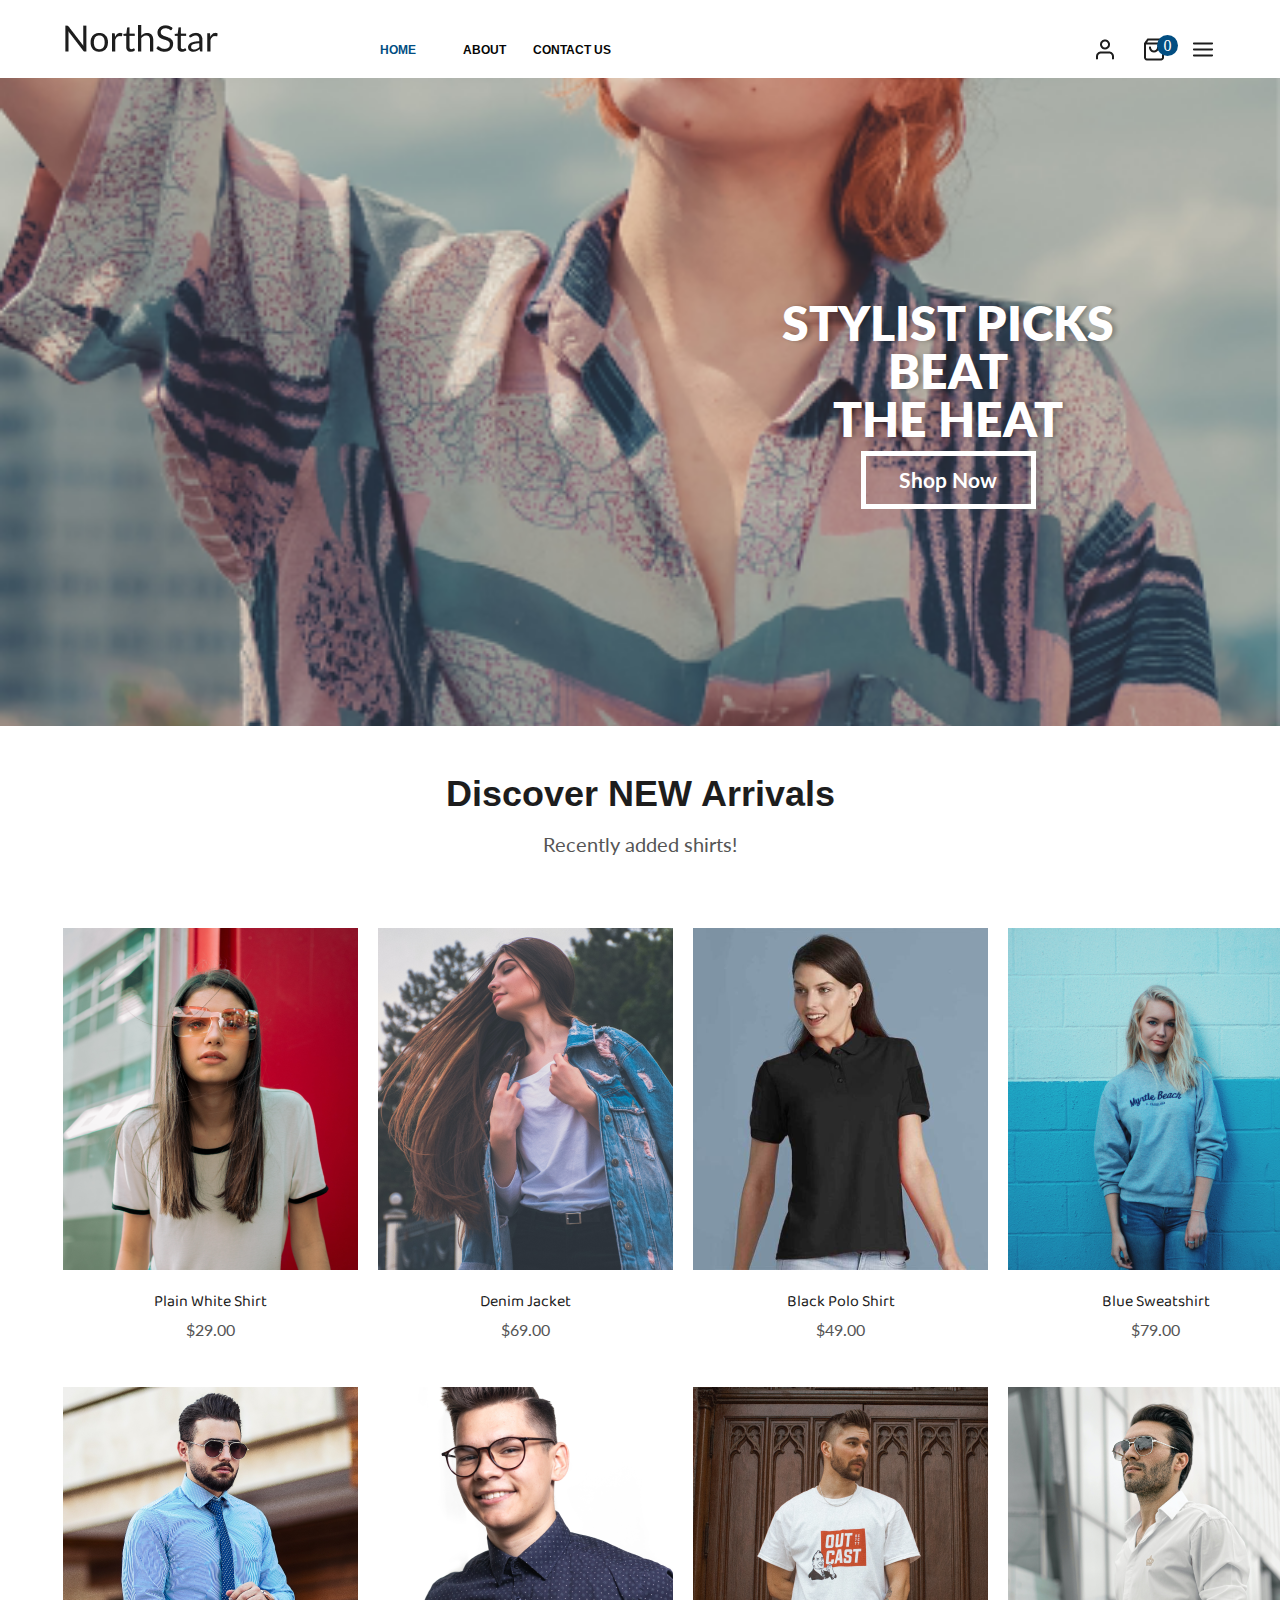
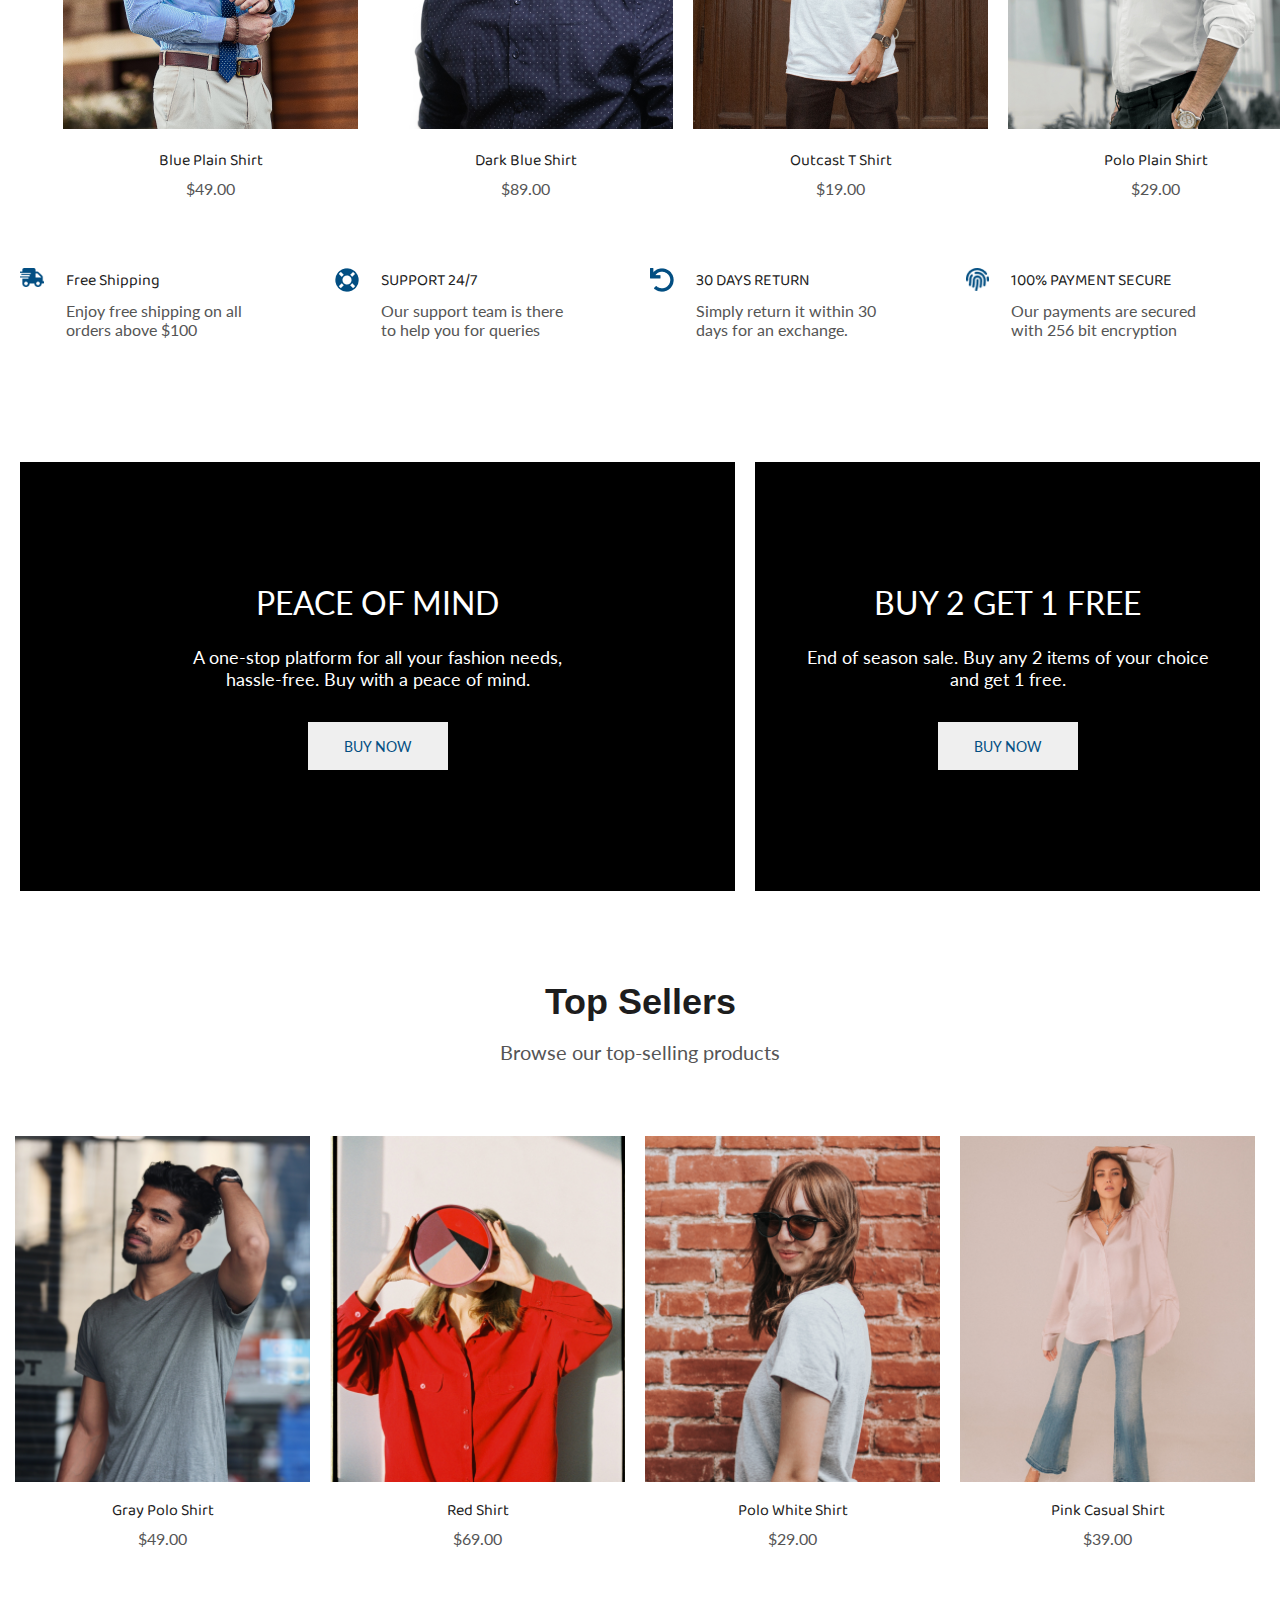
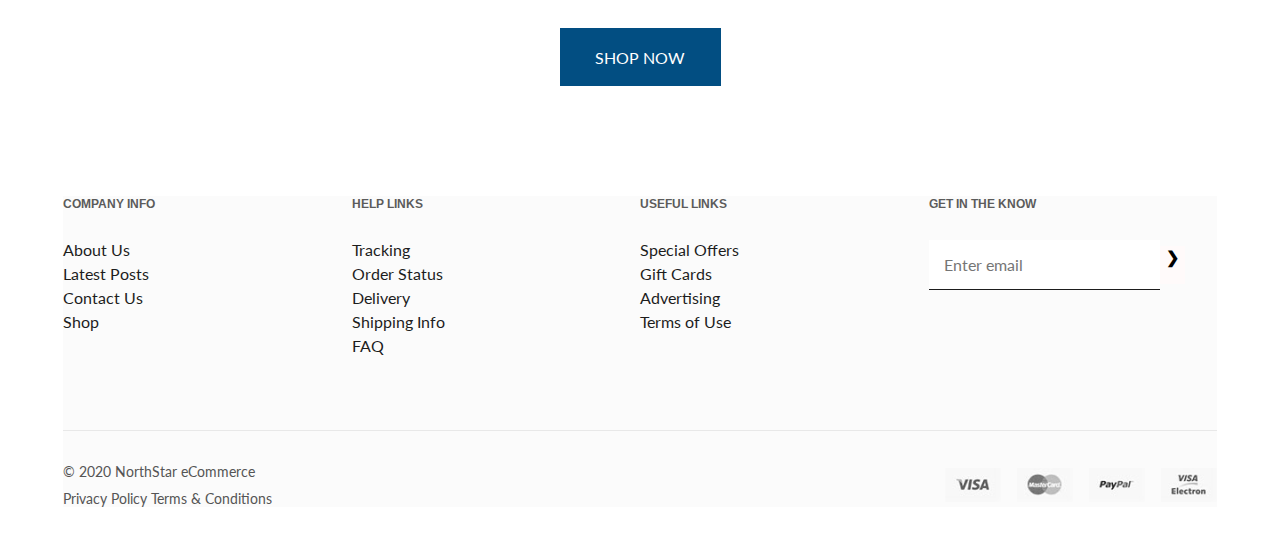
==== commit 0308de81: "submit-js-28/01/68" ====
--- a/index.html
+++ b/index.html
@@ -28,11 +28,11 @@
                     <div class="nav-login">
                         <img class="user-icon" src="images/home/user-icon.png">
                         <div class="cart-mix">
-                            <img class="cart-icon" src="images/home/cart-icon.png" alt="Cart Icon">
+                            <a href="cart.html"><img class="cart-icon" src="images/home/cart-icon.png" alt="Cart Icon"></a>
                             <div class="cart-circle">
                               <!-- <img src="images/home/cart-icon-circle.png" alt="Cart Icon Circle"> -->
                               <div class="cart-num">
-                                <input type="text" value="10" />
+                                <span class="quantity">0</span>
                               </div>
                             </div>
                         </div>
@@ -280,15 +280,7 @@
             </div>
         </footer>
 
-        <script>
-            const hamburger = document.querySelector('.menu-icon');
-            const hamburgermenu = document.querySelector('.hamburger-menu');
+        <script src="app.js"></script>
     
-            hamburger.addEventListener('click', () => {
-                hamburgermenu.classList.toggle('show');
-            });
-        </script>
-        
-
     </body>
 </html>
--- a/style.css
+++ b/style.css
@@ -1,6 +1,3 @@
-/* * {
-    border: 1px solid red;
-} */
 
 body {
     margin: 0;
@@ -55,7 +52,6 @@
     align-items: flex-end;
     padding: 18px 65px 16px;
     color: #fff;
-    border-bottom: 1px solid #D6D6D6;
     gap: 140px;
 }
 
@@ -174,7 +170,7 @@
     flex-direction: column;
     align-items: flex-start;
     gap: 15px;
-    padding: 0px 15px;
+    padding: 20px 15px;
     border: none;
 }
 
@@ -193,12 +189,11 @@
     display: none;
     flex-direction: column;
     position: absolute;
-    top: 84px;
+    /* top: 0; */
     left: 0;
     background-color: white;
     width: 100%;
     box-shadow: 0px 4px 6px rgba(0, 0, 0, 0.1);
-    padding: 20px;
     z-index: 999;
 }
     
@@ -374,10 +369,10 @@
     grid-template-columns: repeat(4, 233px);
     /* justify-content: space-around; */
     gap: 82px;
-    padding: 70px 0 70px 73px;
+    margin: 70px auto 107px;
     /* width: 100%; ปิดเพราะทำหน้าจอมือถือ */
     max-width: 1240px;
-    margin: 0 auto;
+    /* margin: 0 auto; */
 }
 
 .shop-img {
@@ -524,7 +519,7 @@
 .top-sellers-mix {
     /* margin: 42px 63px 110px; */
     width: calc(1366px - 116px);
-    margin: 42px auto;
+    margin: 42px auto 110px;
 }
 
 .show-now button {
@@ -541,6 +536,7 @@
     display: flex;
     text-align: center;
     justify-content: center;
+    padding: 0;
 }
 
 /* About page */
@@ -766,7 +762,7 @@
 }
 
 .form p {
-    margin: 0px;
+    margin-bottom: 8px;
 }
 
 .form input {
@@ -775,6 +771,8 @@
     height: 58px;
     border: 1px solid #EBEBEB;
     cursor: pointer;
+    padding: 10px;
+    box-sizing: border-box;
 }
 
 .form-textarea {
@@ -792,6 +790,8 @@
     height: 188px;
     border: 1px solid #EBEBEB;
     cursor: pointer;
+    padding: 20px;
+    box-sizing: border-box;
 }
 
 .form-textarea button {
@@ -1039,9 +1039,13 @@
     margin: 0 auto 9px
 }
 
+.reviews-active {
+    border-right: none;
+}
+
 .description-title {
     display: flex;
-    padding-left: 48px;
+    /* padding-left: 48px; */
 }
 
 .description-title h3 {
@@ -1060,7 +1064,11 @@
     cursor: pointer;
 }
 
-.description-title .reviews {
+.description-title h3.clicked {
+    color: #1D1D1D;
+}
+
+.description-title .reviews-active {
     color: #818181;
     border-left: none;
 }
@@ -1071,7 +1079,7 @@
     /* margin: 48px; */
     border: 1px solid #EBEBEB;
     align-content: center;
-    margin: 0 48px;
+    /* margin: 0 48px; */
 }
 
 .description-section p {
@@ -1083,9 +1091,318 @@
     width: 1144px;
 }
 
+/* cart */
+
+.shop-cart-mix {
+    margin: 40px 63px 51px;
+}
+  
+  .cart-table {
+    width: 1240px;
+    /* border-collapse: collapse; */
+    margin-top: 75px;
+  }
+   
+  .cart-table td {
+    padding: 37px 0;
+    text-align: left;
+    border-bottom: 1px solid #EBEBEB;
+  }
+  
+  .cart-table th {
+    padding-bottom: 17px;
+    text-align: left;
+    border-bottom: 1px solid #EBEBEB;
+    font-family: 'Arimo';
+    font-size: 20px;
+    font-weight: 700;
+    color: #1D1D1D;
+  }
+
+  .product-img img {
+    padding: 37px 0;
+    text-align: left;
+    border-bottom: 1px solid #EBEBEB;
+  }
+  
+  .product-info {
+    display: flex;
+    align-items: center;
+  }
+  
+  .product-img {
+    width: 48px;
+    height: 48px;
+    margin-right: 10px;
+    object-fit: cover;
+  }
+  
+  .product-name {
+    font-size: 16px;
+    font-family: 'Baloo';
+    font-weight: 400;
+    color: #555555;
+  }
+  
+  .quantity-input {
+    width: 53px;
+    padding: 5px;
+    text-align: center;
+    height: 42px;
+    border: 2px solid #EBEBEB;
+  }
+  
+  .remove-btn {
+    background: none;
+    border: none;
+    color: red;
+    font-size: 16px;
+    cursor: pointer;
+  }
+
+  .cart-totals {
+    width: 1240px;
+    margin: 0 63px 107px;
+  }
+
+  .cart-totals h1 {
+    font-family: 'Arimo';
+    font-size: 36px;
+    font-weight: 700;
+    color: #1D1D1D;
+    margin: 0 0 34px;
+  }
+
+  .totals-row {
+    width: 531px;
+  }
+
+  .totals-row td {
+    padding: 17px 0 14px;
+    text-align: left;
+    border-bottom: 1px solid #EBEBEB;
+    font-size: 16px;
+    font-family: 'Lato';
+    color: #555555;
+    font-weight: 400;
+  }
+  
+  .totals-row th {
+    padding-bottom: 17px;
+    /* text-align: left; */
+    border-bottom: 1px solid #EBEBEB;
+    font-size: 16px;
+    font-family: 'Lato';
+    color: #555555;
+    font-weight: 400;
+  }
+
+  .totals-row.left {
+    text-align: left;
+  }
+
+  .totals-row.right {
+    text-align: right;
+  }
+  
+  .totals-row.left.total {
+    font-family: 'Arimo';
+    font-weight: 700;
+    color: #1D1D1D;
+  }
+
+  .totals-row.left.num {
+    font-family: 'Lato';
+    font-weight: 400;
+    color: #1D1D1D;
+  }
+
+  .checkout-btn {
+    text-transform: uppercase;
+    margin-top: 27px;
+    width: 262px;
+    height: 58px;
+    background-color: #D6763C;
+    font-size: 16px;
+    font-weight: 400;
+    color: #FFFFFF;
+    border: none;
+    cursor: pointer;
+  }
+  
+  .checkout-btn:hover {
+    background-color: #cf620b;
+  }
+
+    /* checkout */
+.billing-mix{
+    margin: 40px 63px 51px;
+}
+
+.breadcrumb {
+    font-size: 15px;
+    font-weight: 700;
+    font-family: 'Arimo';
+    margin: 0;
+    text-transform: uppercase;
+}
+
+.form-bill p {
+    font-family: 'Lato';
+    font-weight: 400;
+    font-size: 16px;
+    color: #242424;
+    margin: 18px 0 8px;
+}
+
+.form-bill.one p {
+    margin: 0 0 8px;
+}
+
+.breadcrumb a {
+    color: #555555;
+    text-decoration: none;
+}
+
+.breadcrumb span {
+    color: #1D1D1D;
+}
+
+.billing-details h1 {
+    font-family: 'Arimo';
+    font-size: 36px;
+    font-weight: 700;
+    color: #1D1D1D;
+}
+
+.form-bill span {
+    color: red;
+}
+
+.form-bill input {
+    width: 620px;
+    height: 48px;
+    border: 1px solid #EBEBEB;
+    padding: 10px;
+    box-sizing: border-box;
+    font-family: 'Lato';
+    font-weight: 400;
+    font-size: 16px;
+    color: #555555;
+}
+
+/* order-totals */
+.order-totals {
+    margin-left: 64px;
+}
+
+.order-totals h1 {
+    font-family: 'arimo';
+    font-size: 36px;
+    font-weight: 700;
+    color: #1D1D1D;
+    margin: 0 0 30px;
+}
+
+.order-product {
+    border: 1px solid #EBEBEB;
+    width: 1280px;
+}
+
+.check-out-product {
+    width: 762px;
+}
+
+.check-out-product th {
+    padding: 17px 16px 22px;
+}
+
+.check-out-total {
+    width: 522px;
+}
+
+.order-product th, 
+.order-product td {
+  padding: 17px 16px 22px;
+  text-align: left;
+  border-bottom: 1px solid #EBEBEB;
+}
+
+.order-product .product-list {
+    padding: 17px 36px 22px; 
+}
+
+.order-result td {
+    border-bottom: none;
+}
+
+.order-product th {
+    font-size: 16px;
+    font-family: 'Arimo';
+    font-weight: 700;
+    color: #1D1D1D;
+}
+
+.order-product td {
+    font-size: 16px;
+    font-family: 'Lato';
+    font-weight: 400;
+    color: #1D1D1D;
+}
+
+.order-product .product-subtotal {
+    color: #555555;
+}
+
+.order-product .product-total {
+    font-size: 18px;
+    font-weight: 700;
+    font-family: "Source Sans 3";
+}
+
+.order-total-mix {
+    border: 1px solid #EBEBEB;
+    margin-top: 44px;
+    width: 1280px;
+    height: 245px;
+}
+
+.order-total-result {
+    border: 1px solid #EBEBEB;
+    margin: 33px 24px;
+}
+
+.order-total-result p {
+    margin: 24px 16px;
+    font-weight: 400;
+}
+
+.place-order-btn {
+    display: flex;
+    justify-content: flex-end;
+    margin-right: 25px;
+}
+
+.place-order-btn button {
+    width: 166px;
+    height: 48px;
+    border: none;
+    background-color: #D6763C;
+    color: #FFFFFF;
+    padding: 0 36px;
+    font-size: 14px;
+    font-weight: 400;
+    cursor: pointer;
+    text-transform: uppercase;
+}
+
+.order-product.border-total {
+    border: none;
+}
+
 /* footer */
 .footer {
-    padding: 53px 63px 31px;
+    margin: 53px 63px 31px;
     background-color: #FBFBFB;
 }
 
@@ -1128,7 +1445,7 @@
 
 .email-form input {
     /* flex: 1; */
-    padding-bottom: 17px;
+    padding: 15px;
     border: none;
     font-size: 16px;
     font-family: 'Lato';
@@ -1216,22 +1533,34 @@
         transform: translate(50%, -50%);
     }
 
+    .new-arrivals {
+        margin: 42px 63px 18px;
+        width: auto;
+        margin: 42px auto;
+    }
+
     .products-mix {
         grid-template-columns: repeat(2, 295px);
         justify-content: center;
-        width: auto;
-        margin-bottom: 80px;
+        width: 100%;
+        margin: 0;
+    }
+
+    .show-now button {
+        margin: 50px auto 100px;
     }
     
     .option-mix {
         grid-template-columns: repeat(2, 233px);
         /* margin: 0 auto; */
         justify-content: center;
-        padding: 70px 0 70px 0;
+        margin: 70px 0 70px 0;
+        padding: 0;
     }
 
     .promotion-mix {
-        grid-template-columns: repeat(1, 715px);
+        grid-template-columns: repeat(1, 100%);
+        margin: 0 25px;
     }
 
     .top-sellers-mix {
@@ -1241,17 +1570,33 @@
 
     /* About */
     .select-mix {
-        grid-template-columns: 350px 350px;
+        grid-template-columns: 300px 300px;
         gap: 20px;
+        width: 620px;
+        margin: 89px auto 0;
+        height: 300px;
     }
 
     .select img {
-        width: 350px;
-        height: 350px;
+        width: 300px;
+        height: 300px;
     }
 
     .the-founders-mix {
         grid-template-columns: repeat( 2, 295px);
+    }
+
+    .the-founders {
+        width: auto;
+        margin: 107px auto 110px;
+    }
+
+    .the-founders-title {
+        margin-bottom: 67px;
+    }
+
+    .testimonials-title {
+        margin: 0;
     }
 
     .select-mix button {
@@ -1260,8 +1605,13 @@
         font-size: 18px;
     }
 
+    .big-testimonials {
+        margin: 50px 222px;
+    }
+
     .testimonials-mix {
-        margin: 107px 63px 110px;
+        /* margin: 107px auto 110px; */
+        margin: 0;
     }
 
     .testimonials-people {
@@ -1278,23 +1628,36 @@
     }
 
     .welcome-overlay-mini {
+        left: 0;
+        /* transform: translate(50%, 50%);
+        bottom: 50%; */
     }
     
     .contact-mix{
         grid-template-columns: repeat(1, 720px);
-        margin: 149px 0 90px;
+        margin: 149px auto 0;
+    }
+
+    .form p {
+        margin: 0 0 8px;
     }
 
     .form input {
         width: 100%;
+        box-sizing: border-box;
+        padding: 10px;
+        margin: 0;
     }
 
     .form {
-        grid-template-columns: 300px 300px;
+        grid-template-columns: repeat(2, 350px);
+        gap: 15px;
     }
 
     .form-textarea textarea {
         width: 100%;
+        padding: 20px;
+        box-sizing: border-box;
     }
 
     .form-textarea button {
@@ -1306,7 +1669,7 @@
     /* product */
     .products-page-mix {
         grid-template-columns: repeat(1, auto);
-        padding: 40px 63px 163px;
+        padding: 40px 43px 163px;
     }
 
     .product-view .bg-product {
@@ -1329,10 +1692,36 @@
     .description-section p {
         width: 700px;
     }
+
+    /* cart */ 
+    .cart-table {
+        width: 100%;
+    }
+
+    .cart-totals {
+        width: 500px;
+    }
+
+    .totals-row {
+        width: 500px;
+    }
+
+    /* check out */
+    .order-product {
+        width: 100%;
+    }
+
+    .order-total-mix {
+        width: 100%;
+    }
     
     /* footer */
     .footer {
-        padding: 53px 23px 31px;
+        margin: 53px 63px 31px;
+    }
+
+    .footer.contact {
+        margin: 53px 23px 31px;
     }
 
     .footer-mix {
@@ -1386,32 +1775,43 @@
         transform: translate(50%, -50%);
     }
 
+    .welcome h1 {
+        height: 100%;
+    }
+
     .products-mix {
         grid-template-columns: repeat(2, 150px);
         justify-content: center;
         width: auto;
-        margin-bottom: 80px;
+        margin: 0;
     }
 
     .new-arrivals {
-        margin: 42px 20px 18px;
+        margin: 0;
+        width: auto;
+        margin: 42px auto;
     }
 
     .products-mix img {
         width: 150px;
         height: 202px;
+    }
+
+    .show-now button {
+        margin: 40px auto 80px;
     }
     
     .option-mix {
         gap: 30px;
         grid-template-columns: repeat(1, 233px);
         /* margin: 0 auto; */
-        justify-content: flex-start;
-        padding: 70px 30px 70px;
+        justify-content: center;
+        margin: 70px 30px 70px;
     }
 
     .promotion-mix {
-        grid-template-columns: repeat(1, 380px);
+        grid-template-columns: repeat(1, 100%);
+        margin: 0 10px;
     }
 
     .promotion-mix p {
@@ -1427,13 +1827,18 @@
 
     /* About */
     .select-mix {
-        grid-template-columns: repeat(1, 250px);
+        grid-template-columns: repeat(1, 300px);
         gap: 20px;
+        margin: 89px auto 0;
     }
 
     .select img {
-        width: 250px;
-        height: 250px;
+        width: 300px;
+        height: 300px;
+    }
+
+    .the-founders-people {
+        height: 264px;
     }
 
     .the-founders-mix {
@@ -1447,6 +1852,10 @@
 
     .the-founders {
         margin: 107px 23px 110px;
+    }
+
+    .testimonials-title {
+        margin: 0;
     }
 
     .select-mix button {
@@ -1455,8 +1864,13 @@
         font-size: 18px;
     }
 
+    .big-testimonials {
+        margin: 50px 222px;
+    }
+
     .testimonials-mix {
-        margin: 107px 23px 110px;
+        /* margin: 107px auto 110px; */
+        margin: 0;
     }
 
     .testimonials-people {
@@ -1476,8 +1890,8 @@
 
     .welcome-overlay-mini {
         left: -50%;
-        transform: translate(50%, -50%);
-        top: 50%;
+        transform: translate(50%, 50%);
+        bottom: 50%;
     }
     
     .contact-mix{
@@ -1490,7 +1904,7 @@
     }
 
     .form {
-        grid-template-columns: repeat(1, 300px);
+        grid-template-columns: repeat(1, 346px);
     }
 
     .form-textarea textarea {
@@ -1533,10 +1947,78 @@
         margin: 20px auto;
         font-size: 12px;
     }
+
+    /* cart */ 
+    .cart-table {
+        width: 100%;
+    }
+    
+    .cart-totals {
+        width: 300px;
+        margin: 0 auto 107px;
+    }
+    
+    .totals-row {
+        width: 300px;
+    }
+
+    .shop-cart-mix {
+        margin: 20px 10px 31px;
+    }
+
+    .cart-table th {
+        font-size: 12px;
+    }
+
+    .product-name {
+        font-size: 10px;
+    }
+
+    .cart-table td {
+        font-size: 10px;
+    }
+
+    .quantity-input {
+        width: 23px;
+        height: 22px;
+    }
+
+    .product-img {
+        width: 28px;
+        height: 28px;
+        margin-right: 0;
+    }
+
+    /* check out */
+    .billing-mix {
+        margin: 40px 23px 51px;
+    }
+
+    .order-totals {
+        margin: 0 24px 44px;
+    }
+
+    .form-bill input {
+        width: 100%;
+    }
+
+    .order-product {
+        width: 100%;
+    }
+
+    .order-total-mix {
+        width: 100%;
+        height: 300px;
+    }
+
+    .place-order-btn {
+        justify-content: center;
+        margin-right: 0;
+    }
     
     /* footer */
     .footer {
-        padding: 53px 30px 31px;
+        margin: 53px 30px 31px;
     }
 
     .footer-mix {
@@ -1551,9 +2033,9 @@
         font-size: 15px;
     }
 
-    .footer-list {
+    /* .footer-list {
         margin-bottom: 60px;
-    }
+    } */
 
     .footer-bottom { 
         flex-direction: column-reverse;
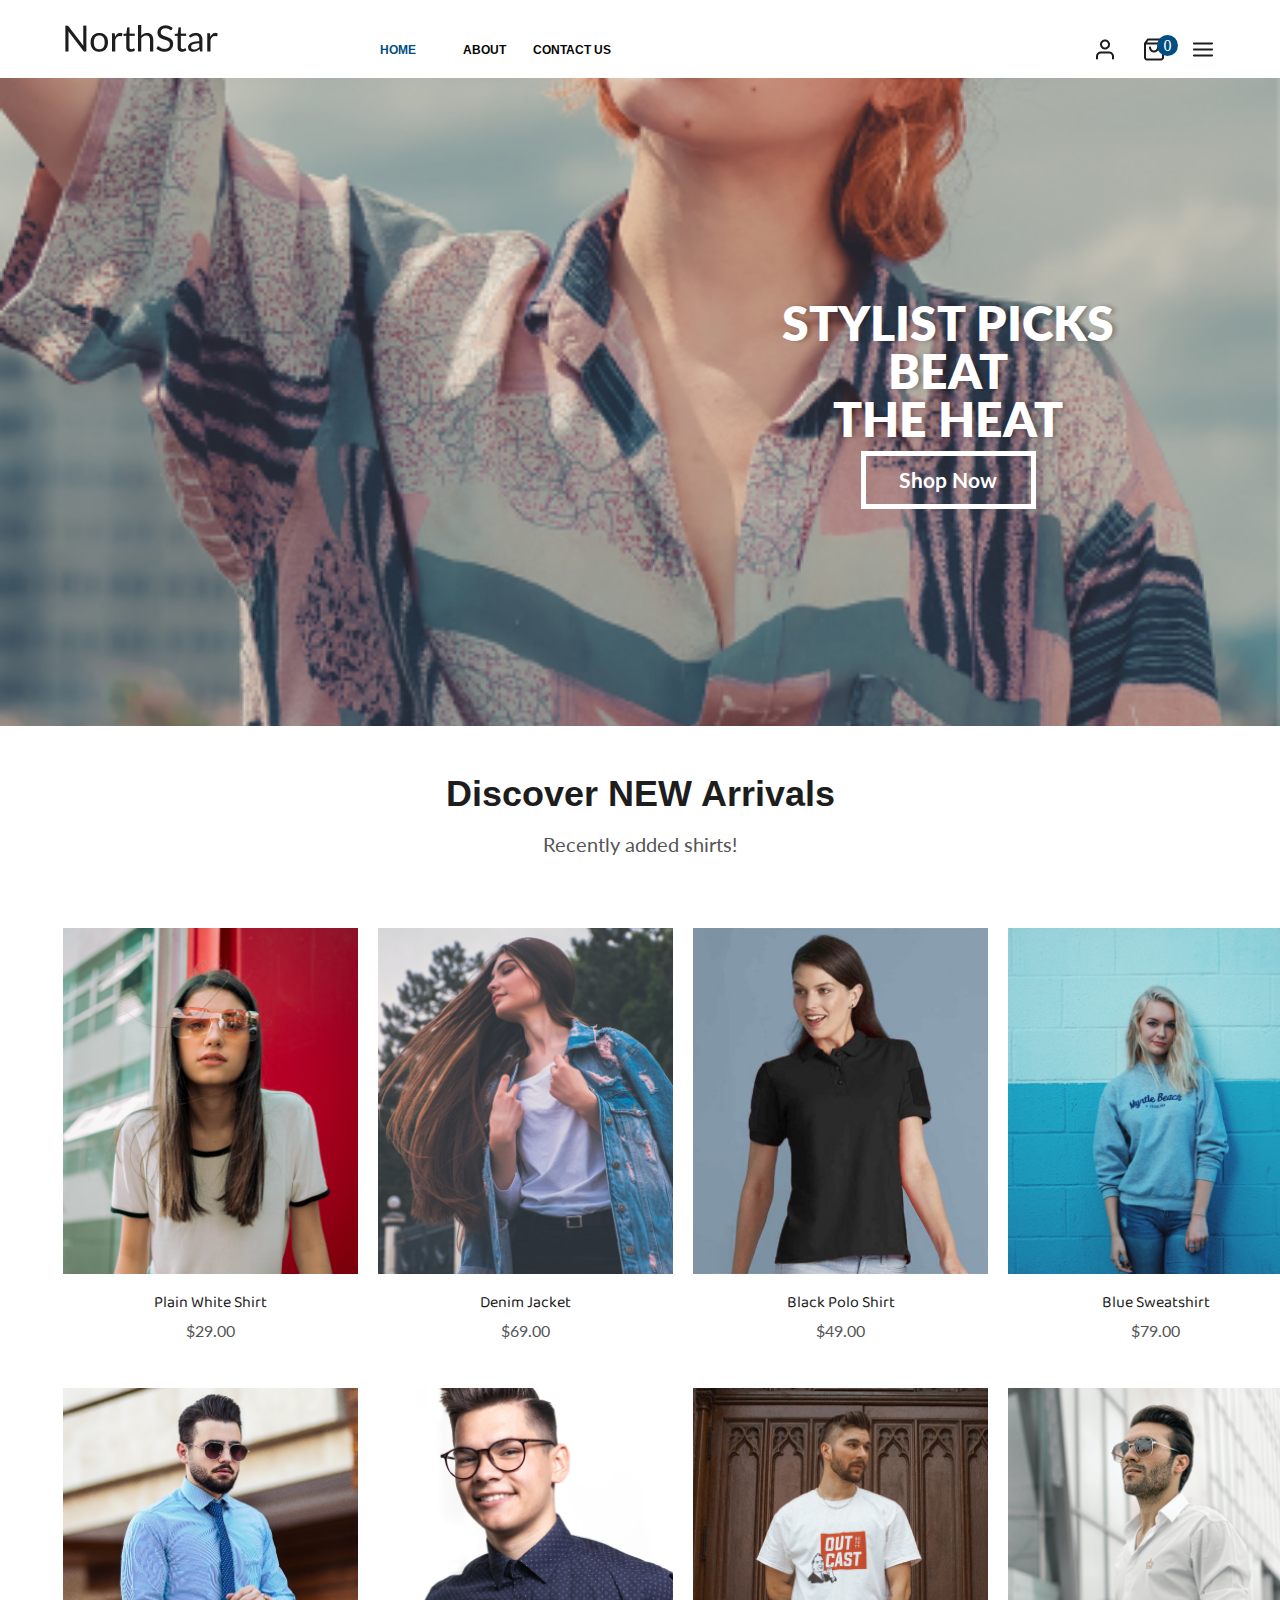
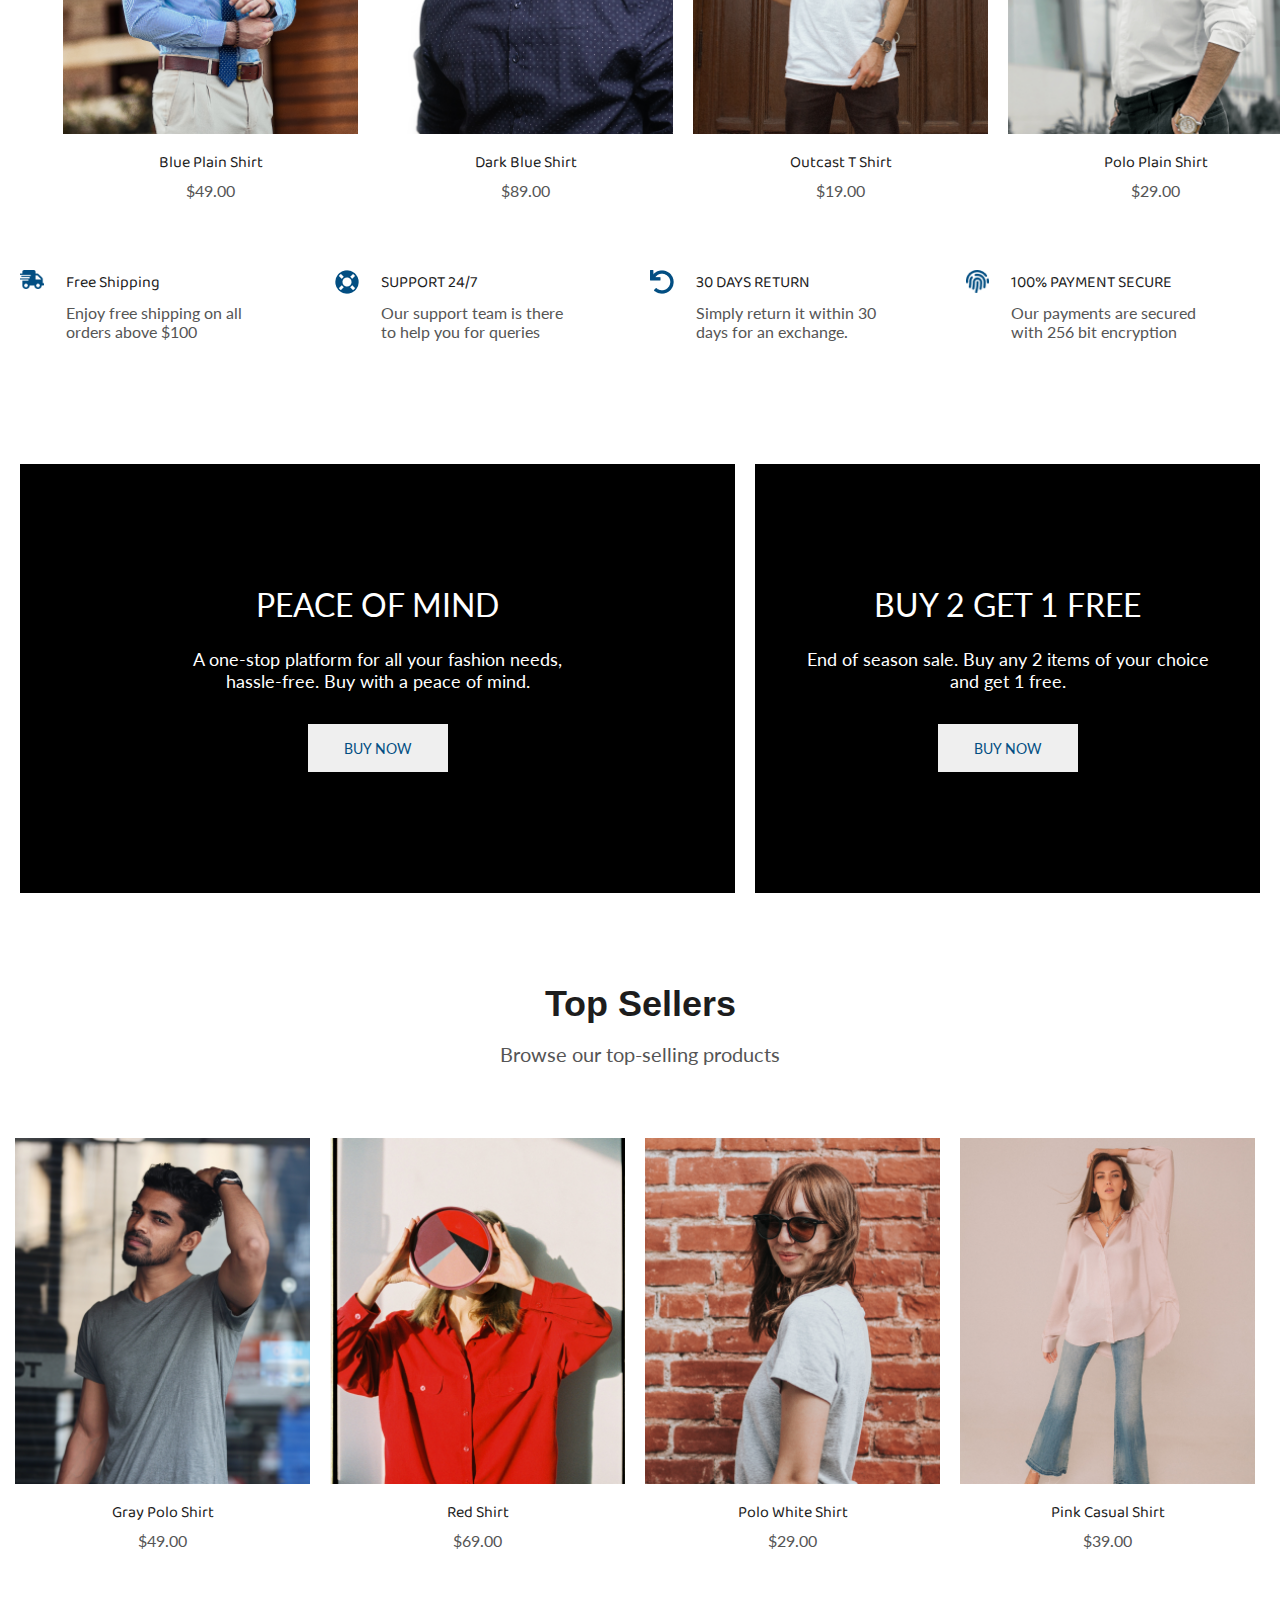
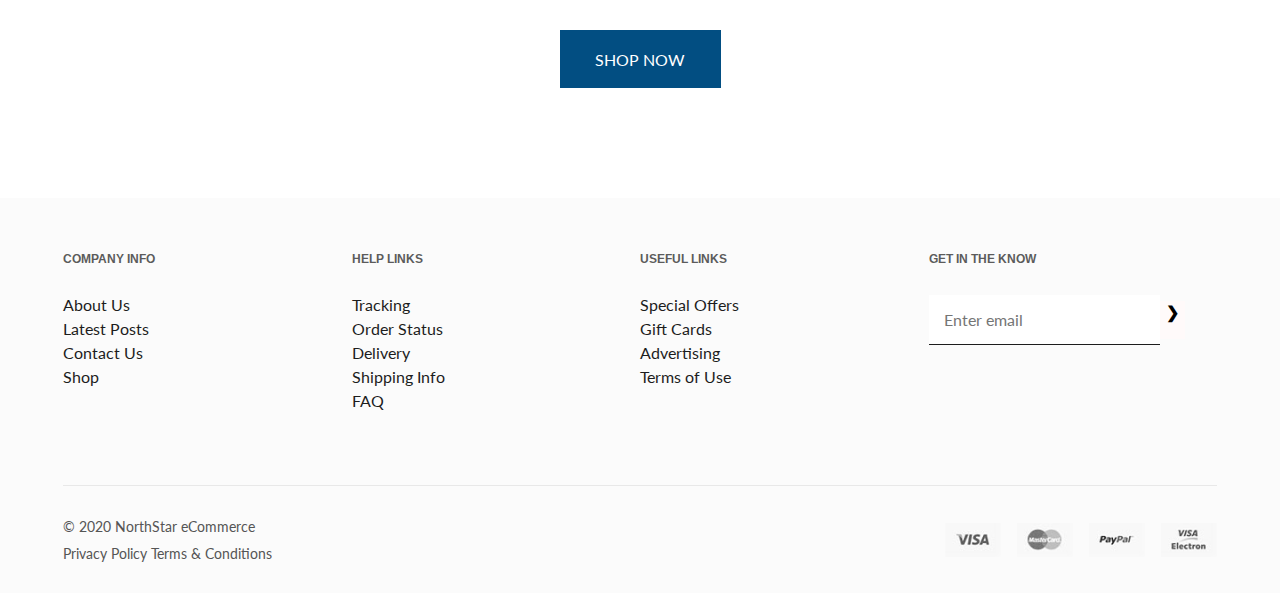
==== commit 13eba3c1: "review code 30/01/68" ====
--- a/index.html
+++ b/index.html
@@ -66,58 +66,98 @@
 
             <div class="products-mix">
                 <div class="products">
-                    <a href="product-women.html">
+                    <div class="image-container" data-product="1">
                         <img src="images/home/new-plain-white-shirt-1.png">
-                    </a>
+                        <div class="hover-overlay">
+                            <a href="product.html">
+                                <button>VIEW MORE</button>
+                            </a>
+                        </div>
+                    </div>
                     <b>Plain White Shirt</b>
                     <p>$29.00</p>
                 </div>
                 <div class="products products-title two">
-                    <a href="product-women.html">
+                    <div class="image-container" data-product="2">
                         <img src="images/home/new-denim-jacket-2.png">
-                    </a>
+                        <div class="hover-overlay">
+                            <a href="product.html">
+                                <button>VIEW MORE</button>
+                            </a>
+                        </div>
+                    </div>
                     <b>Denim Jacket</b>
                     <p>$69.00</p>
                 </div>
                 <div class="products products-title three">
-                    <a href="product-women.html">
+                    <div class="image-container" data-product="3">
                         <img src="images/home/new-black-polo-shirt-3.png">
-                    </a>
+                        <div class="hover-overlay">
+                            <a href="product.html">
+                                <button>VIEW MORE</button>
+                            </a>
+                        </div>
+                    </div>
                     <b>Black Polo Shirt</b>
                     <p>$49.00</p>
                 </div>
                 <div class="products products-title four">
-                    <a href="product-women.html">
+                    <div class="image-container" data-product="4">
                         <img src="images/home/new-blue-sweatshirt-4.png">
-                    </a>
+                        <div class="hover-overlay">
+                            <a href="product.html">
+                                <button>VIEW MORE</button>
+                            </a>
+                        </div>
+                    </div>
                     <b>Blue Sweatshirt</b>
                     <p>$79.00</p>
                 </div>
                 <div class="products products-title five">
-                    <a href="product-men.html">
+                    <div class="image-container" data-product="5">
                         <img src="images/home/new-blue-plain-shirt-5.png">
-                    </a>
+                        <div class="hover-overlay">
+                            <a href="product.html">
+                                <button>VIEW MORE</button>
+                            </a>
+                        </div>
+                    </div>
                     <b>Blue Plain Shirt</b>
                     <p>$49.00</p>
                 </div>
                 <div class="products products-title six">
-                    <a href="product-men.html">
+                    <div class="image-container" data-product="6">
                         <img src="images/home/new-dark-blue-shirt-6.png">
-                    </a>
+                        <div class="hover-overlay">
+                            <a href="product.html">
+                                <button>VIEW MORE</button>
+                            </a>
+                        </div>
+                    </div>
                     <b>Dark Blue Shirt</b>
                     <p>$89.00</p>
                 </div>
                 <div class="products products-title seven">
-                    <a href="product-men.html">
+                    <div class="image-container" data-product="7">
                         <img src="images/home/new-outcast-shirt-7.png">
-                    </a>
+                        <div class="hover-overlay">
+                            <a href="product.html">
+                                <button>VIEW MORE</button>
+                            </a>
+                        </div>
+                    </div>
                     <b>Outcast T Shirt</b>
                     <p>$19.00</p>
                 </div>
                 <div class="products products-title eight">
-                    <a href="product-men.html">
+                    <div class="image-container" data-product="8">
                         <img src="images/home/new-polo-shirt-8.png">
-                    </a>
+                        <div class="hover-overlay">
+                            <a href="product.html">
+                                <button>VIEW MORE</button>
+                            </a>
+                        </div>
+                    </div>
                     <b>Polo Plain Shirt</b>
                     <p>$29.00</p>
                 </div>
@@ -178,11 +218,11 @@
             </div>
 
             <div class="products-mix top-products-mix">
-                <div class="products top-one">
-                    <div class="image-container">
+                <div class="products">
+                    <div class="image-container" data-product="9">
                         <img src="images/home/top-gray-polo-shirt-1.png">
                         <div class="hover-overlay">
-                            <a href="product-men.html">
+                            <a href="product.html">
                                 <button>VIEW MORE</button>
                             </a>
                         </div>
@@ -190,11 +230,11 @@
                     <b>Gray Polo Shirt</b>
                     <p>$49.00</p>
                 </div>
-                <div class="products top-two">
-                    <div class="image-container">
+                <div class="products">
+                    <div class="image-container" data-product="10">
                         <img src="images/home/top-red-shirt-2.png">
                         <div class="hover-overlay">
-                            <a href="product-women.html">
+                            <a href="product.html">
                                 <button>VIEW MORE</button>
                             </a>
                         </div>
@@ -202,11 +242,11 @@
                     <b>Red Shirt</b>
                     <p>$69.00</p>
                 </div>
-                <div class="products top-three">
-                    <div class="image-container">
+                <div class="products">
+                    <div class="image-container" data-product="11">
                         <img src="images/home/top-olo-white-3.png">
                         <div class="hover-overlay">
-                            <a href="product-women.html">
+                            <a href="product.html">
                                 <button>VIEW MORE</button>
                             </a>
                         </div>
@@ -214,11 +254,11 @@
                     <b>Polo White Shirt</b>
                     <p>$29.00</p>
                 </div>
-                <div class="products top-four">
-                    <div class="image-container">
+                <div class="products">
+                    <div class="image-container" data-product="12">
                         <img src="images/home/top-pink-casual-4.png">
                         <div class="hover-overlay">
-                            <a href="product-women.html">
+                            <a href="product.html">
                                 <button>VIEW MORE</button>
                             </a>
                         </div>
@@ -280,7 +320,9 @@
             </div>
         </footer>
 
-        <script src="app.js"></script>
+        <script src="app.js">
+            window.location.href = `product.html?id=${productId}`;
+        </script>
     
     </body>
 </html>
--- a/style.css
+++ b/style.css
@@ -1145,10 +1145,10 @@
   }
   
   .quantity-input {
-    width: 53px;
+    width: 40px;
     padding: 5px;
     text-align: center;
-    height: 42px;
+    height: 29px;
     border: 2px solid #EBEBEB;
   }
   
@@ -1370,6 +1370,7 @@
 .order-total-result {
     border: 1px solid #EBEBEB;
     margin: 33px 24px;
+    background-color: #FBFBFB;
 }
 
 .order-total-result p {
@@ -1400,9 +1401,21 @@
     border: none;
 }
 
+.order-product.subtotal-font {
+    color: #555555;
+    border-bottom: 1px solid #EBEBEB;
+    border-top: none;
+    border-right: none;
+    border-left: none;
+}
+
+.totals-row.right.num {
+    color: #1D1D1D;
+}
+
 /* footer */
 .footer {
-    margin: 53px 63px 31px;
+    padding: 53px 63px 31px;
     background-color: #FBFBFB;
 }
 
@@ -1496,7 +1509,7 @@
 }
 
 /* หน้าจอใหญ่ */
-@media (min-width: 1366px) {
+@media (min-width: 1367px) {
 
     .menu-icon {
         display: none;
@@ -1509,6 +1522,32 @@
 
     .description-section {
         width: 1240px;
+    }
+
+    /* cart */
+    .shop-cart-mix {
+        margin: 40px auto 51px;
+        max-width: 1366px;
+        width: 100%;
+    }
+
+    .cart-totals {
+        max-width: 1366px;
+        width: 100%;
+        margin: 0 auto 107px;
+    }
+
+    /* check out */
+    .billing-mix {
+        max-width: 1366px;
+        width: 100%;
+        margin: 40px auto 51px;
+    }
+
+    .order-totals {
+        max-width: 1366px;
+        width: 100%;
+        margin: 0 auto;
     }
 }
 
@@ -1708,16 +1747,16 @@
 
     /* check out */
     .order-product {
-        width: 100%;
+        width: 90%;
     }
 
     .order-total-mix {
-        width: 100%;
+        width: 90%;
     }
     
     /* footer */
     .footer {
-        margin: 53px 63px 31px;
+        padding: 53px 63px 31px;
     }
 
     .footer.contact {
@@ -1989,11 +2028,19 @@
         margin-right: 0;
     }
 
+    .checkout-btn {
+        width: 100%;
+    }
+
     /* check out */
     .billing-mix {
         margin: 40px 23px 51px;
     }
 
+    .place-order-btn button {
+        width: 90%;
+    }
+
     .order-totals {
         margin: 0 24px 44px;
     }
@@ -2018,7 +2065,7 @@
     
     /* footer */
     .footer {
-        margin: 53px 30px 31px;
+        padding: 53px 30px 31px;
     }
 
     .footer-mix {
